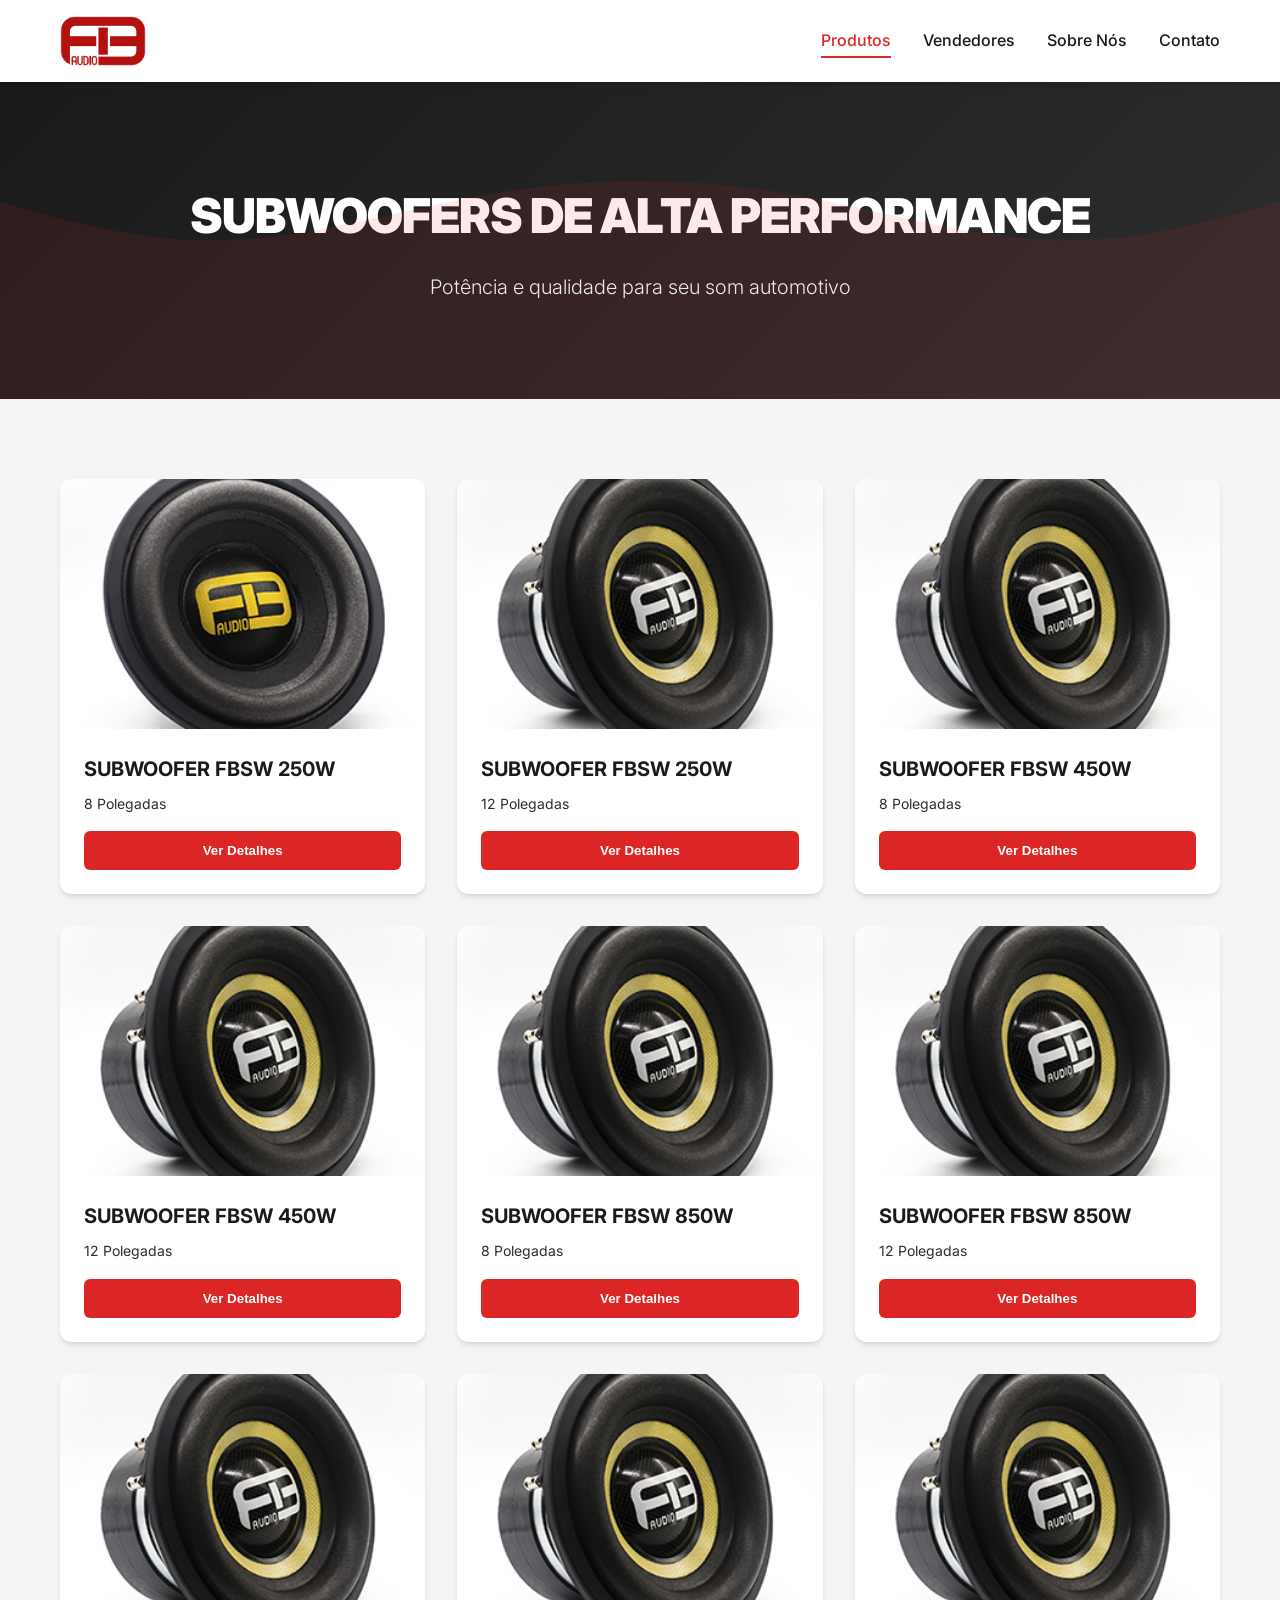
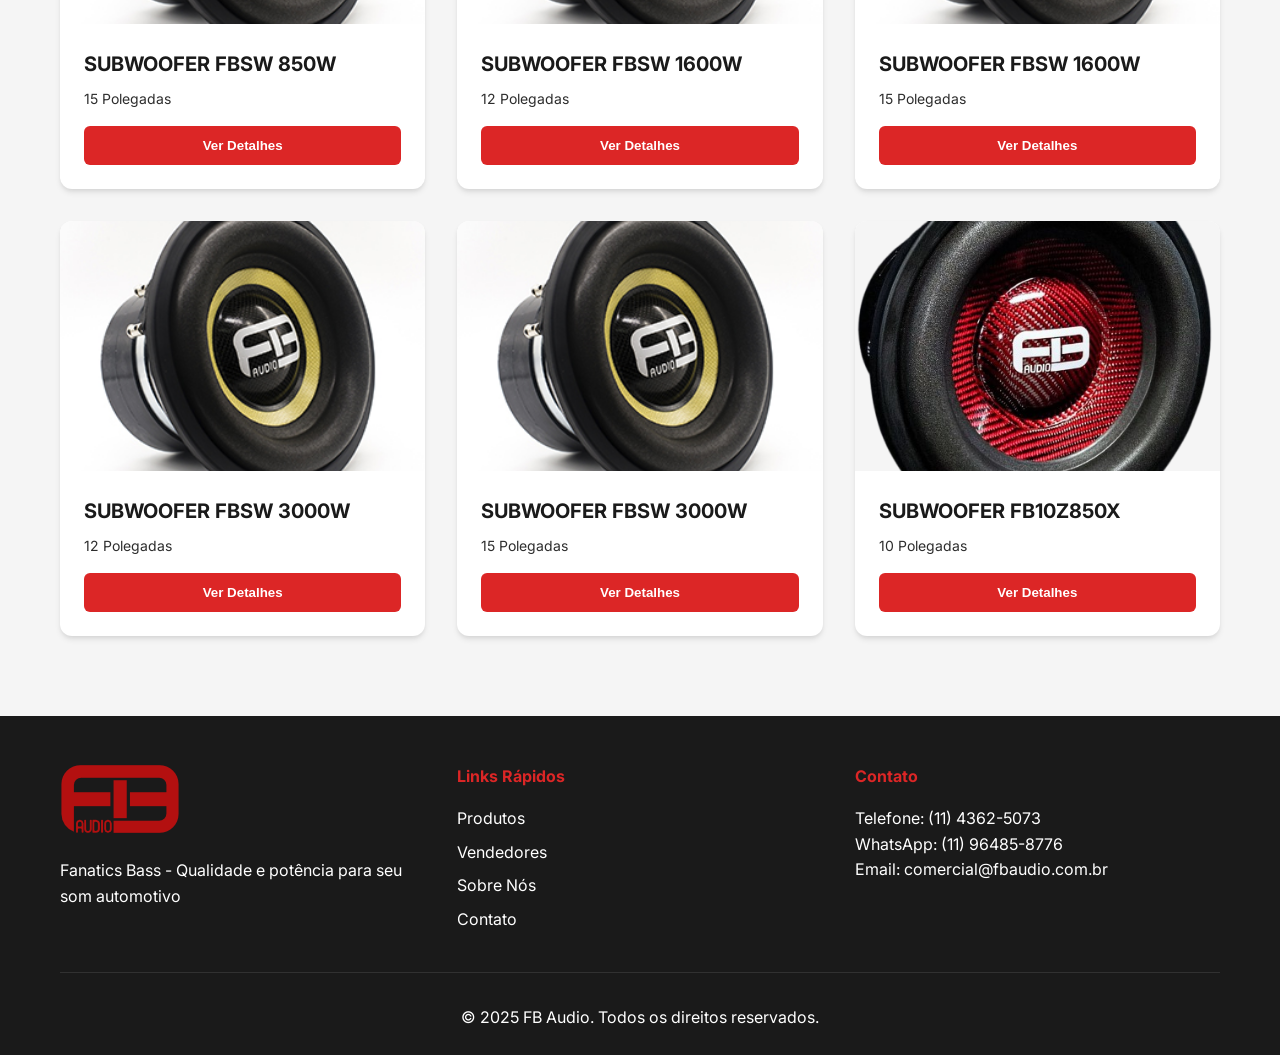
==== index.html @ ca0637d1 "Upload" ====
<!DOCTYPE html>
<html lang="pt-BR">
<head>
    <meta charset="UTF-8">
    <meta name="viewport" content="width=device-width, initial-scale=1.0">
    <meta name="description" content="FB Audio - Fanatics Bass. Subwoofers de alta qualidade e performance. Produtos de 250W a 5000W para som automotivo.">
    <meta name="keywords" content="FB Audio, subwoofer, som automotivo, grave, bass, alto-falante">
    <meta name="author" content="FB Audio">
    <meta property="og:title" content="FB Audio - Fanatics Bass | Subwoofers de Alta Performance">
    <meta property="og:description" content="Subwoofers profissionais de 250W a 5000W. Qualidade e potência para seu som automotivo.">
    <meta property="og:type" content="website">
    <meta property="og:url" content="https://fbaudio.com.br">
    <meta property="og:image" content="assets/logo-vermelho.png">
    <link rel="canonical" href="https://fbaudio.com.br">
    <title>FB Audio - Fanatics Bass | Subwoofers de Alta Performance</title>
    <link rel="icon" type="image/png" href="assets/logo-vermelho.png">
    <link rel="manifest" href="manifest.json">
    <link rel="stylesheet" href="styles.css">
    <link rel="preconnect" href="https://fonts.googleapis.com">
    <link rel="preconnect" href="https://fonts.gstatic.com" crossorigin>
    <link href="https://fonts.googleapis.com/css2?family=Inter:wght@300;400;600;700;900&display=swap" rel="stylesheet">
</head>
<body>
    <!-- Feito por https://www.linkedin.com/in/abel-chiquetti -->
    <header class="header">
        <nav class="navbar">
            <div class="container">
                <div class="nav-wrapper">
                    <a href="index.html" class="logo">
                        <img src="assets/logo-vermelho.png" alt="FB Audio Logo" width="150" height="50">
                    </a>
                    <button class="mobile-toggle" aria-label="Menu">
                        <span></span>
                        <span></span>
                        <span></span>
                    </button>
                    <ul class="nav-menu">
                        <li><a href="index.html" class="active">Produtos</a></li>
                        <li><a href="vendedores.html">Vendedores</a></li>
                        <li><a href="sobre.html">Sobre Nós</a></li>
                        <li><a href="contato.html">Contato</a></li>
                    </ul>
                </div>
            </div>
        </nav>
    </header>

    <!-- Hero Section -->
    <section class="hero">
        <div class="container">
            <h1 class="hero-title">Subwoofers de Alta Performance</h1>
            <p class="hero-subtitle">Potência e qualidade para seu som automotivo</p>
        </div>
    </section>

    <!-- Products Section -->
    <section class="products">
        <div class="container">
            <div class="products-grid">
                <!-- Product 1 -->
                <article class="product-card" data-product-id="1">
                    <div class="product-image">
                        <img src="assets/img/1-fb-sub-250-8-pol.jpg" alt="Subwoofer FBSW 250W 8 Polegadas" loading="lazy">
                    </div>
                    <div class="product-info">
                        <h3>SUBWOOFER FBSW 250W</h3>
                        <p class="product-size">8 Polegadas</p>
                        <button class="btn-details">Ver Detalhes</button>
                    </div>
                </article>

                <!-- Product 2 -->
                <article class="product-card" data-product-id="2">
                    <div class="product-image">
                        <img src="assets/img/exemplo.jpg" alt="Subwoofer FBSW 250W 12 Polegadas" loading="lazy">
                    </div>
                    <div class="product-info">
                        <h3>SUBWOOFER FBSW 250W</h3>
                        <p class="product-size">12 Polegadas</p>
                        <button class="btn-details">Ver Detalhes</button>
                    </div>
                </article>

                <!-- Product 3 -->
                <article class="product-card" data-product-id="3">
                    <div class="product-image">
                        <img src="assets/img/exemplo.jpg" alt="Subwoofer FBSW 450W 8 Polegadas" loading="lazy">
                    </div>
                    <div class="product-info">
                        <h3>SUBWOOFER FBSW 450W</h3>
                        <p class="product-size">8 Polegadas</p>
                        <button class="btn-details">Ver Detalhes</button>
                    </div>
                </article>

                <!-- Product 4 -->
                <article class="product-card" data-product-id="4">
                    <div class="product-image">
                        <img src="assets/img/exemplo.jpg" alt="Subwoofer FBSW 450W 12 Polegadas" loading="lazy">
                    </div>
                    <div class="product-info">
                        <h3>SUBWOOFER FBSW 450W</h3>
                        <p class="product-size">12 Polegadas</p>
                        <button class="btn-details">Ver Detalhes</button>
                    </div>
                </article>

                <!-- Product 5 -->
                <article class="product-card" data-product-id="5">
                    <div class="product-image">
                        <img src="assets/img/exemplo.jpg" alt="Subwoofer FBSW 850W 8 Polegadas" loading="lazy">
                    </div>
                    <div class="product-info">
                        <h3>SUBWOOFER FBSW 850W</h3>
                        <p class="product-size">8 Polegadas</p>
                        <button class="btn-details">Ver Detalhes</button>
                    </div>
                </article>

                <!-- Product 6 -->
                <article class="product-card" data-product-id="6">
                    <div class="product-image">
                        <img src="assets/img/exemplo.jpg" alt="Subwoofer FBSW 850W 12 Polegadas" loading="lazy">
                    </div>
                    <div class="product-info">
                        <h3>SUBWOOFER FBSW 850W</h3>
                        <p class="product-size">12 Polegadas</p>
                        <button class="btn-details">Ver Detalhes</button>
                    </div>
                </article>

                <!-- Product 7 -->
                <article class="product-card" data-product-id="7">
                    <div class="product-image">
                        <img src="assets/img/exemplo.jpg" alt="Subwoofer FBSW 850W 15 Polegadas" loading="lazy">
                    </div>
                    <div class="product-info">
                        <h3>SUBWOOFER FBSW 850W</h3>
                        <p class="product-size">15 Polegadas</p>
                        <button class="btn-details">Ver Detalhes</button>
                    </div>
                </article>

                <!-- Product 8 -->
                <article class="product-card" data-product-id="8">
                    <div class="product-image">
                        <img src="assets/img/exemplo.jpg" alt="Subwoofer FBSW 1600W 12 Polegadas" loading="lazy">
                    </div>
                    <div class="product-info">
                        <h3>SUBWOOFER FBSW 1600W</h3>
                        <p class="product-size">12 Polegadas</p>
                        <button class="btn-details">Ver Detalhes</button>
                    </div>
                </article>

                <!-- Product 9 -->
                <article class="product-card" data-product-id="9">
                    <div class="product-image">
                        <img src="assets/img/exemplo.jpg" alt="Subwoofer FBSW 1600W 15 Polegadas" loading="lazy">
                    </div>
                    <div class="product-info">
                        <h3>SUBWOOFER FBSW 1600W</h3>
                        <p class="product-size">15 Polegadas</p>
                        <button class="btn-details">Ver Detalhes</button>
                    </div>
                </article>

                <!-- Product 10 -->
                <article class="product-card" data-product-id="10">
                    <div class="product-image">
                        <img src="assets/img/exemplo.jpg" alt="Subwoofer FBSW 3000W 12 Polegadas" loading="lazy">
                    </div>
                    <div class="product-info">
                        <h3>SUBWOOFER FBSW 3000W</h3>
                        <p class="product-size">12 Polegadas</p>
                        <button class="btn-details">Ver Detalhes</button>
                    </div>
                </article>

                <!-- Product 11 -->
                <article class="product-card" data-product-id="11">
                    <div class="product-image">
                        <img src="assets/img/exemplo.jpg" alt="Subwoofer FBSW 3000W 15 Polegadas" loading="lazy">
                    </div>
                    <div class="product-info">
                        <h3>SUBWOOFER FBSW 3000W</h3>
                        <p class="product-size">15 Polegadas</p>
                        <button class="btn-details">Ver Detalhes</button>
                    </div>
                </article>

                <!-- Product 12 -->
                <article class="product-card" data-product-id="12">
                    <div class="product-image">
                        <img src="assets/img/FB10Z850X.png" alt="Subwoofer AAAAAAAAAAA" loading="lazy">
                    </div>
                    <div class="product-info">
                        <h3>SUBWOOFER FB10Z850X</h3>
                        <p class="product-size">10 Polegadas</p>
                        <button class="btn-details">Ver Detalhes</button>
                    </div>
                </article>
            </div>
        </div>
    </section>

    <!-- Product Modal -->
    <div class="modal" id="productModal">
        <div class="modal-content">
            <button class="modal-close">&times;</button>
            <div class="modal-body">
                <div class="modal-images">
                    <div class="main-image">
                        <img src="" alt="" id="modalMainImage">
                    </div>
                    <div class="thumbnail-images">
                        <img src="" alt="" class="thumbnail active">
                        <img src="" alt="" class="thumbnail">
                        <img src="" alt="" class="thumbnail">
                    </div>
                </div>
                <div class="modal-info">
                    <h2 id="modalProductName"></h2>
                    <p id="modalProductSize"></p>
                    <div class="product-description">
                        <h3>Descrição</h3>
                        <p id="modalProductDescription"></p>
                    </div>
                    <div class="product-manual">
                        <h3>Manual do Produto e Ficha Técnica</h3>
                        <a href="" id="modalManualLink" class="btn-manual" target="_blank">
                            <svg width="24" height="24" viewBox="0 0 24 24" fill="none" stroke="currentColor">
                                <path d="M14 2H6a2 2 0 0 0-2 2v16a2 2 0 0 0 2 2h12a2 2 0 0 0 2-2V8z"/>
                                <polyline points="14 2 14 8 20 8"/>
                                <line x1="16" y1="13" x2="8" y2="13"/>
                                <line x1="16" y1="17" x2="8" y2="17"/>
                                <polyline points="10 9 9 9 8 9"/>
                            </svg>
                            Visualizar PDF
                        </a>
                    </div>
                </div>
            </div>
        </div>
    </div>

    <!-- Footer -->
    <footer class="footer">
        <div class="container">
            <div class="footer-content">
                <div class="footer-section">
                    <img src="assets/logo-vermelho.png" alt="FB Audio" class="footer-logo" width="120">
                    <p>Fanatics Bass - Qualidade e potência para seu som automotivo</p>
                </div>
                <div class="footer-section">
                    <h4>Links Rápidos</h4>
                    <ul>
                        <li><a href="index.html">Produtos</a></li>
                        <li><a href="vendedores.html">Vendedores</a></li>
                        <li><a href="sobre.html">Sobre Nós</a></li>
                        <li><a href="contato.html">Contato</a></li>
                    </ul>
                </div>
                <div class="footer-section">
                    <h4>Contato</h4>
                    <p>Telefone: (11) 4362-5073</p>
                    <p>WhatsApp: (11) 96485-8776</p>
                    <p>Email: comercial@fbaudio.com.br</p>
                </div>
            </div>
            <div class="footer-bottom">
                <p>&copy; 2025 FB Audio. Todos os direitos reservados.</p>
            </div>
        </div>
    </footer>

    <script src="script.js"></script>
</body>
</html>
---- styles.css ----
/* Reset e Base */
* {
    margin: 0;
    padding: 0;
    box-sizing: border-box;
}

:root {
    --color-red: #DC2626;
    --color-dark: #1a1a1a;
    --color-gray: #2d2d2d;
    --color-light-gray: #f5f5f5;
    --color-white: #ffffff;
    --shadow: 0 4px 6px -1px rgba(0, 0, 0, 0.1), 0 2px 4px -1px rgba(0, 0, 0, 0.06);
    --shadow-lg: 0 10px 15px -3px rgba(0, 0, 0, 0.1), 0 4px 6px -2px rgba(0, 0, 0, 0.05);
    --transition: all 0.3s cubic-bezier(0.4, 0, 0.2, 1);
}

html {
    scroll-behavior: smooth;
}

body {
    font-family: 'Inter', -apple-system, BlinkMacSystemFont, 'Segoe UI', sans-serif;
    line-height: 1.6;
    color: var(--color-dark);
    background-color: var(--color-white);
    overflow-x: hidden;
}

.container {
    max-width: 1200px;
    margin: 0 auto;
    padding: 0 20px;
}

/* Header e Navegação */
.header {
    background-color: var(--color-white);
    box-shadow: var(--shadow);
    position: sticky;
    top: 0;
    z-index: 1000;
}

.navbar {
    padding: 1rem 0;
}

.nav-wrapper {
    display: flex;
    justify-content: space-between;
    align-items: center;
}

.logo img {
    height: 50px;
    width: auto;
    display: block;
}

.nav-menu {
    display: flex;
    list-style: none;
    gap: 2rem;
    align-items: center;
}

.nav-menu a {
    text-decoration: none;
    color: var(--color-dark);
    font-weight: 500;
    position: relative;
    transition: var(--transition);
    padding: 0.5rem 0;
}

.nav-menu a::after {
    content: '';
    position: absolute;
    bottom: 0;
    left: 0;
    width: 0;
    height: 2px;
    background-color: var(--color-red);
    transition: width 0.3s ease;
}

.nav-menu a:hover::after,
.nav-menu a.active::after {
    width: 100%;
}

.nav-menu a:hover,
.nav-menu a.active {
    color: var(--color-red);
}

.mobile-toggle {
    display: none;
    background: none;
    border: none;
    cursor: pointer;
    flex-direction: column;
    gap: 4px;
    padding: 0.5rem;
}

.mobile-toggle span {
    display: block;
    width: 25px;
    height: 3px;
    background-color: var(--color-dark);
    transition: var(--transition);
}

/* Hero Section */
.hero {
    background: linear-gradient(135deg, var(--color-dark) 0%, var(--color-gray) 100%);
    color: var(--color-white);
    padding: 6rem 0;
    text-align: center;
    position: relative;
    overflow: hidden;
}

.hero::before {
    content: '';
    position: absolute;
    top: 0;
    left: 0;
    right: 0;
    bottom: 0;
    background: url('data:image/svg+xml,<svg xmlns="http://www.w3.org/2000/svg" viewBox="0 0 1440 320"><path fill="%23DC2626" fill-opacity="0.1" d="M0,96L48,112C96,128,192,160,288,160C384,160,480,128,576,112C672,96,768,96,864,112C960,128,1056,160,1152,160C1248,160,1344,128,1392,112L1440,96L1440,320L1392,320C1344,320,1248,320,1152,320C1056,320,960,320,864,320C768,320,672,320,576,320C480,320,384,320,288,320C192,320,96,320,48,320L0,320Z"></path></svg>') no-repeat bottom;
    background-size: cover;
}

.hero-title {
    font-size: 3rem;
    font-weight: 900;
    margin-bottom: 1rem;
    text-transform: uppercase;
    letter-spacing: -0.02em;
}

.hero-subtitle {
    font-size: 1.25rem;
    font-weight: 300;
    opacity: 0.9;
}

/* Products Section */
.products {
    padding: 5rem 0;
    background-color: var(--color-light-gray);
}

.section-title {
    text-align: center;
    font-size: 2.5rem;
    font-weight: 800;
    margin-bottom: 3rem;
    color: var(--color-dark);
    position: relative;
    display: inline-block;
    width: 100%;
}

.section-title::after {
    content: '';
    position: absolute;
    bottom: -10px;
    left: 50%;
    transform: translateX(-50%);
    width: 60px;
    height: 4px;
    background-color: var(--color-red);
}

.products-grid {
    display: grid;
    grid-template-columns: repeat(auto-fit, minmax(300px, 1fr));
    gap: 2rem;
}

.product-card {
    background-color: var(--color-white);
    border-radius: 12px;
    overflow: hidden;
    box-shadow: var(--shadow);
    transition: var(--transition);
    cursor: pointer;
}

.product-card:hover {
    transform: translateY(-5px);
    box-shadow: var(--shadow-lg);
}

.product-image {
    position: relative;
    overflow: hidden;
    height: 250px;
    background-color: var(--color-light-gray);
}

.product-image img {
    width: 100%;
    height: 100%;
    object-fit: cover;
    transition: transform 0.5s ease;
}

.product-card:hover .product-image img {
    transform: scale(1.1);
}

.product-info {
    padding: 1.5rem;
}

.product-info h3 {
    font-size: 1.25rem;
    font-weight: 700;
    color: var(--color-dark);
    margin-bottom: 0.5rem;
}

.product-size {
    color: var(--color-gray);
    font-size: 0.875rem;
    margin-bottom: 1rem;
}

.btn-details {
    background-color: var(--color-red);
    color: var(--color-white);
    border: none;
    padding: 0.75rem 1.5rem;
    border-radius: 6px;
    font-weight: 600;
    cursor: pointer;
    transition: var(--transition);
    width: 100%;
}

.btn-details:hover {
    background-color: #b91c1c;
    transform: translateY(-2px);
}

/* Modal */
.modal {
    display: none;
    position: fixed;
    top: 0;
    left: 0;
    width: 100%;
    height: 100%;
    background-color: rgba(0, 0, 0, 0.8);
    z-index: 2000;
    overflow-y: auto;
}

.modal-content {
    background-color: var(--color-white);
    margin: 2rem auto;
    max-width: 1000px;
    border-radius: 12px;
    position: relative;
    animation: modalSlideIn 0.3s ease;
}

@keyframes modalSlideIn {
    from {
        transform: translateY(-50px);
        opacity: 0;
    }
    to {
        transform: translateY(0);
        opacity: 1;
    }
}

.modal-close {
    position: absolute;
    top: 1rem;
    right: 1rem;
    background: none;
    border: none;
    font-size: 2rem;
    cursor: pointer;
    color: var(--color-gray);
    width: 40px;
    height: 40px;
    display: flex;
    align-items: center;
    justify-content: center;
    border-radius: 50%;
    transition: var(--transition);
    z-index: 10;
}

.modal-close:hover {
    background-color: var(--color-light-gray);
    color: var(--color-dark);
}

.modal-body {
    display: grid;
    grid-template-columns: 1fr 1fr;
    gap: 2rem;
    padding: 2rem;
}

.modal-images {
    display: flex;
    flex-direction: column;
    gap: 1rem;
}

.main-image {
    background-color: var(--color-light-gray);
    border-radius: 8px;
    overflow: hidden;
    height: 400px;
}

.main-image img {
    width: 100%;
    height: 100%;
    object-fit: contain;
}

.thumbnail-images {
    display: grid;
    grid-template-columns: repeat(3, 1fr);
    gap: 0.5rem;
}

.thumbnail {
    height: 100px;
    border-radius: 4px;
    overflow: hidden;
    cursor: pointer;
    border: 2px solid transparent;
    transition: var(--transition);
}

.thumbnail img {
    width: 100%;
    height: 100%;
    object-fit: cover;
}

.thumbnail.active,
.thumbnail:hover {
    border-color: var(--color-red);
}

.modal-info h2 {
    font-size: 2rem;
    color: var(--color-dark);
    margin-bottom: 0.5rem;
}

.modal-info > p {
    color: var(--color-gray);
    font-size: 1.125rem;
    margin-bottom: 2rem;
}

.product-description,
.product-manual {
    margin-bottom: 2rem;
}

.product-description h3,
.product-manual h3 {
    font-size: 1.25rem;
    color: var(--color-dark);
    margin-bottom: 1rem;
}

.btn-manual {
    display: inline-flex;
    align-items: center;
    gap: 0.5rem;
    background-color: var(--color-red);
    color: var(--color-white);
    text-decoration: none;
    padding: 0.875rem 1.5rem;
    border-radius: 6px;
    font-weight: 600;
    transition: var(--transition);
}

.btn-manual:hover {
    background-color: #b91c1c;
    transform: translateY(-2px);
}

/* Footer */
.footer {
    background-color: var(--color-dark);
    color: var(--color-white);
    padding: 3rem 0 1.5rem;
}

.footer-content {
    display: grid;
    grid-template-columns: repeat(auto-fit, minmax(250px, 1fr));
    gap: 2rem;
    margin-bottom: 2rem;
}

.footer-logo {
    margin-bottom: 1rem;
}

.footer-section h4 {
    margin-bottom: 1rem;
    color: var(--color-red);
}

.footer-section ul {
    list-style: none;
}

.footer-section ul li {
    margin-bottom: 0.5rem;
}

.footer-section a {
    color: var(--color-white);
    text-decoration: none;
    transition: var(--transition);
}

.footer-section a:hover {
    color: var(--color-red);
}

.footer-bottom {
    text-align: center;
    padding-top: 2rem;
    border-top: 1px solid rgba(255, 255, 255, 0.1);
}

/* Páginas Internas */
.page-header {
    background: linear-gradient(135deg, var(--color-dark) 0%, var(--color-gray) 100%);
    color: var(--color-white);
    padding: 4rem 0;
    text-align: center;
}

.page-title {
    font-size: 2.5rem;
    font-weight: 800;
    text-transform: uppercase;
}

.page-content {
    padding: 4rem 0;
}

.content-section {
    max-width: 800px;
    margin: 0 auto;
    padding: 0 20px;
}

.content-section h2 {
    font-size: 2rem;
    color: var(--color-dark);
    margin-bottom: 1.5rem;
}

.content-section p {
    margin-bottom: 1rem;
    line-height: 1.8;
    color: var(--color-gray);
}

/* Contato */
.contact-info {
    background-color: var(--color-light-gray);
    padding: 2rem;
    border-radius: 12px;
    margin-bottom: 2rem;
}

.contact-info h3 {
    color: var(--color-red);
    margin-bottom: 1rem;
}

.contact-item {
    margin-bottom: 1rem;
}

.contact-item strong {
    color: var(--color-dark);
}

.whatsapp-link {
    display: inline-flex;
    align-items: center;
    gap: 0.5rem;
    color: var(--color-red);
    text-decoration: none;
    font-weight: 600;
    transition: var(--transition);
}

.whatsapp-link:hover {
    transform: translateX(5px);
}

/* Responsividade */
@media (max-width: 768px) {
    .nav-menu {
        position: fixed;
        top: 0;
        right: -100%;
        width: 80%;
        height: 100vh;
        background-color: var(--color-white);
        flex-direction: column;
        justify-content: center;
        box-shadow: -5px 0 10px rgba(0, 0, 0, 0.1);
        transition: right 0.3s ease;
    }

    .nav-menu.active {
        right: 0;
    }

    .mobile-toggle {
        display: flex;
        z-index: 1001;
    }

    .mobile-toggle.active span:nth-child(1) {
        transform: rotate(45deg) translate(5px, 5px);
    }

    .mobile-toggle.active span:nth-child(2) {
        opacity: 0;
    }

    .mobile-toggle.active span:nth-child(3) {
        transform: rotate(-45deg) translate(7px, -6px);
    }

    .hero-title {
        font-size: 2rem;
    }

    .hero-subtitle {
        font-size: 1rem;
    }

    .section-title {
        font-size: 2rem;
    }

    .products-grid {
        grid-template-columns: repeat(auto-fit, minmax(250px, 1fr));
        gap: 1.5rem;
    }

    .modal-body {
        grid-template-columns: 1fr;
    }

    .main-image {
        height: 300px;
    }

    .footer-content {
        grid-template-columns: 1fr;
        text-align: center;
    }
}

@media (max-width: 480px) {
    .container {
        padding: 0 15px;
    }

    .hero {
        padding: 4rem 0;
    }

    .hero-title {
        font-size: 1.75rem;
    }

    .products-grid {
        grid-template-columns: 1fr;
    }

    .modal-content {
        margin: 1rem;
    }

    .modal-body {
        padding: 1.5rem;
    }
}

/* Animações de Scroll */
.fade-in {
    opacity: 0;
    transform: translateY(20px);
    transition: opacity 0.6s ease, transform 0.6s ease;
}

.fade-in.visible {
    opacity: 1;
    transform: translateY(0);
}

/* Loading */
.loading {
    display: inline-block;
    width: 20px;
    height: 20px;
    border: 3px solid rgba(255, 255, 255, 0.3);
    border-radius: 50%;
    border-top-color: var(--color-white);
    animation: spin 1s ease-in-out infinite;
}

@keyframes spin {
    to { transform: rotate(360deg); }
}

/* Vendedores Page Specific */
.dealers-grid {
    display: grid;
    grid-template-columns: repeat(auto-fit, minmax(300px, 1fr));
    gap: 2rem;
    margin-top: 3rem;
}

.dealer-card {
    background-color: var(--color-white);
    padding: 2rem;
    border-radius: 12px;
    box-shadow: var(--shadow);
    transition: var(--transition);
}

.dealer-card:hover {
    transform: translateY(-5px);
    box-shadow: var(--shadow-lg);
}

.dealer-card h3 {
    color: var(--color-red);
    margin-bottom: 1rem;
}

.dealer-card p {
    color: var(--color-gray);
    margin-bottom: 0.5rem;
}

/* YouTube Embed */
.video-container {
    position: relative;
    padding-bottom: 56.25%;
    height: 0;
    overflow: hidden;
    max-width: 100%;
    margin: 2rem 0;
    border-radius: 12px;
    box-shadow: var(--shadow-lg);
}

.video-container iframe {
    position: absolute;
    top: 0;
    left: 0;
    width: 100%;
    height: 100%;
    border: none;
}

/* Acessibilidade */
.sr-only {
    position: absolute;
    width: 1px;
    height: 1px;
    padding: 0;
    margin: -1px;
    overflow: hidden;
    clip: rect(0, 0, 0, 0);
    white-space: nowrap;
    border-width: 0;
}

/* Print Styles */
@media print {
    .header,
    .footer,
    .btn-details,
    .modal {
        display: none;
    }

    .products-grid {
        grid-template-columns: repeat(2, 1fr);
    }
}
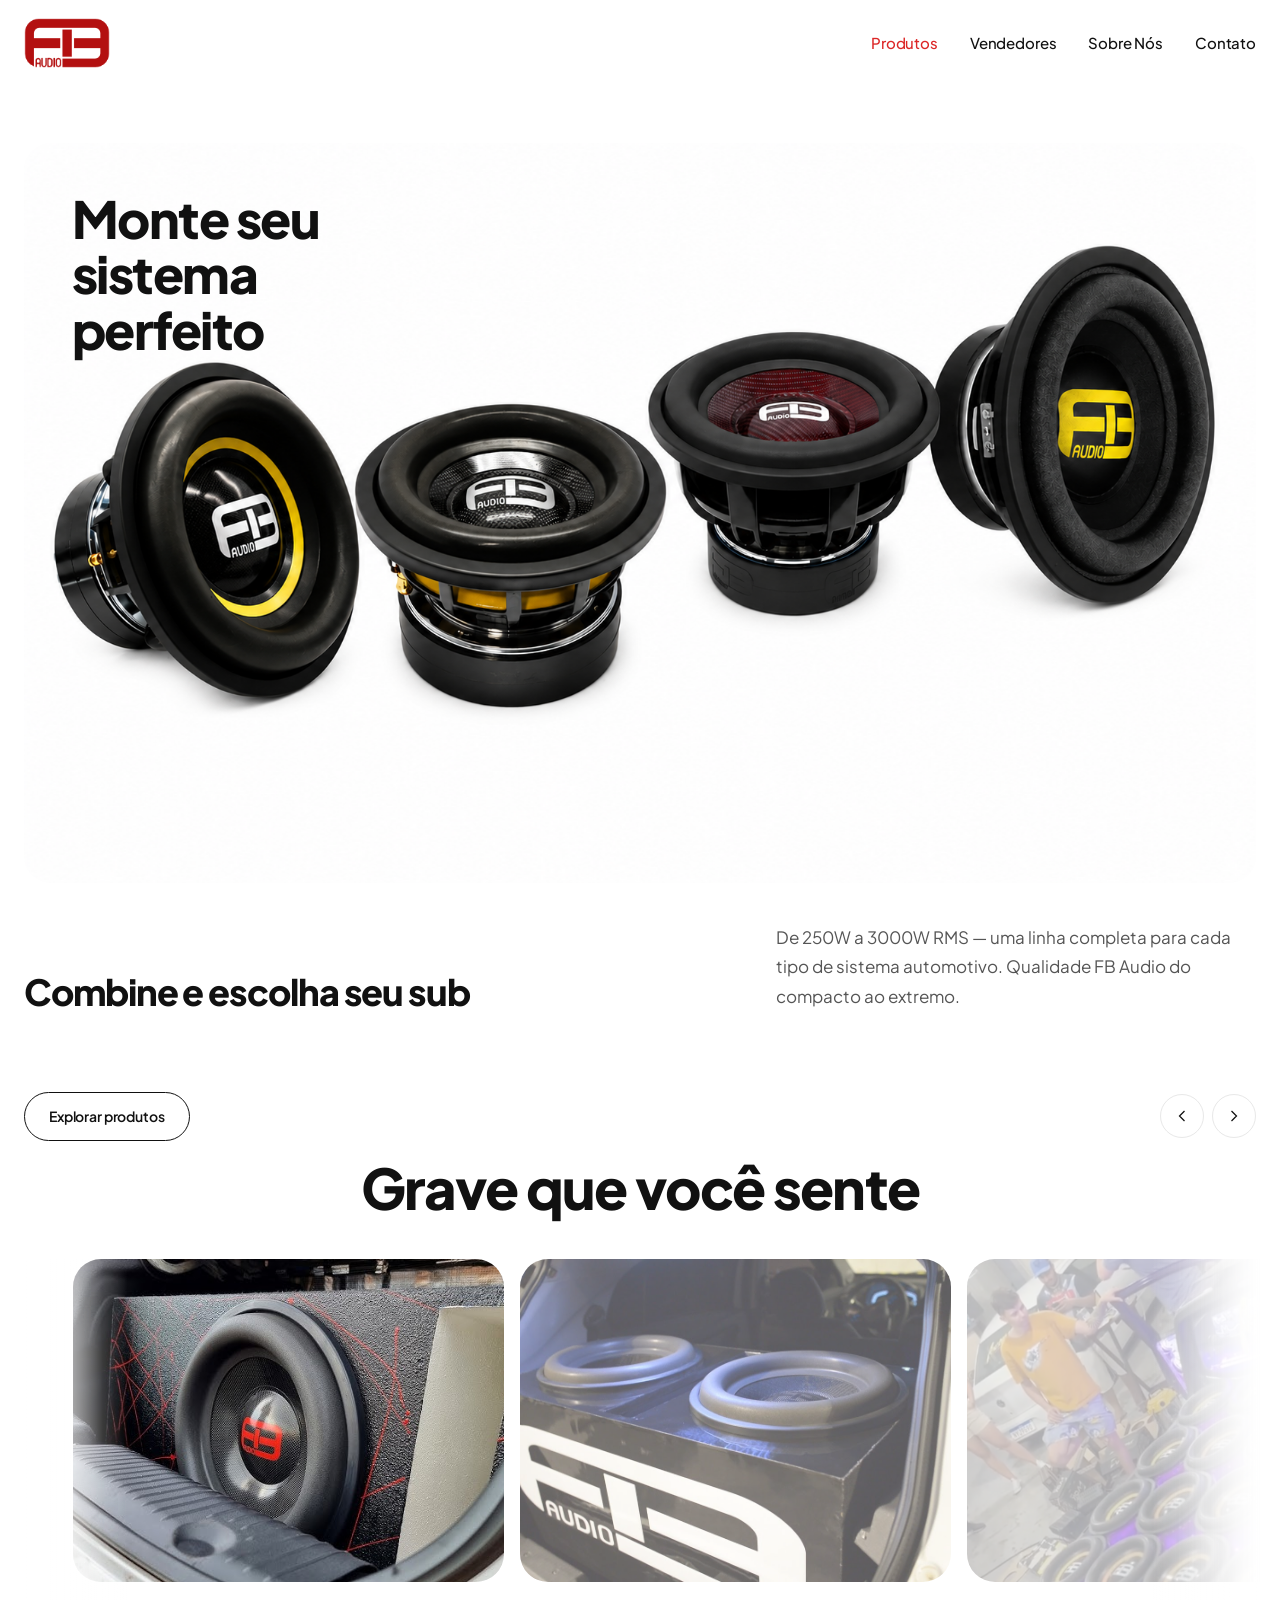
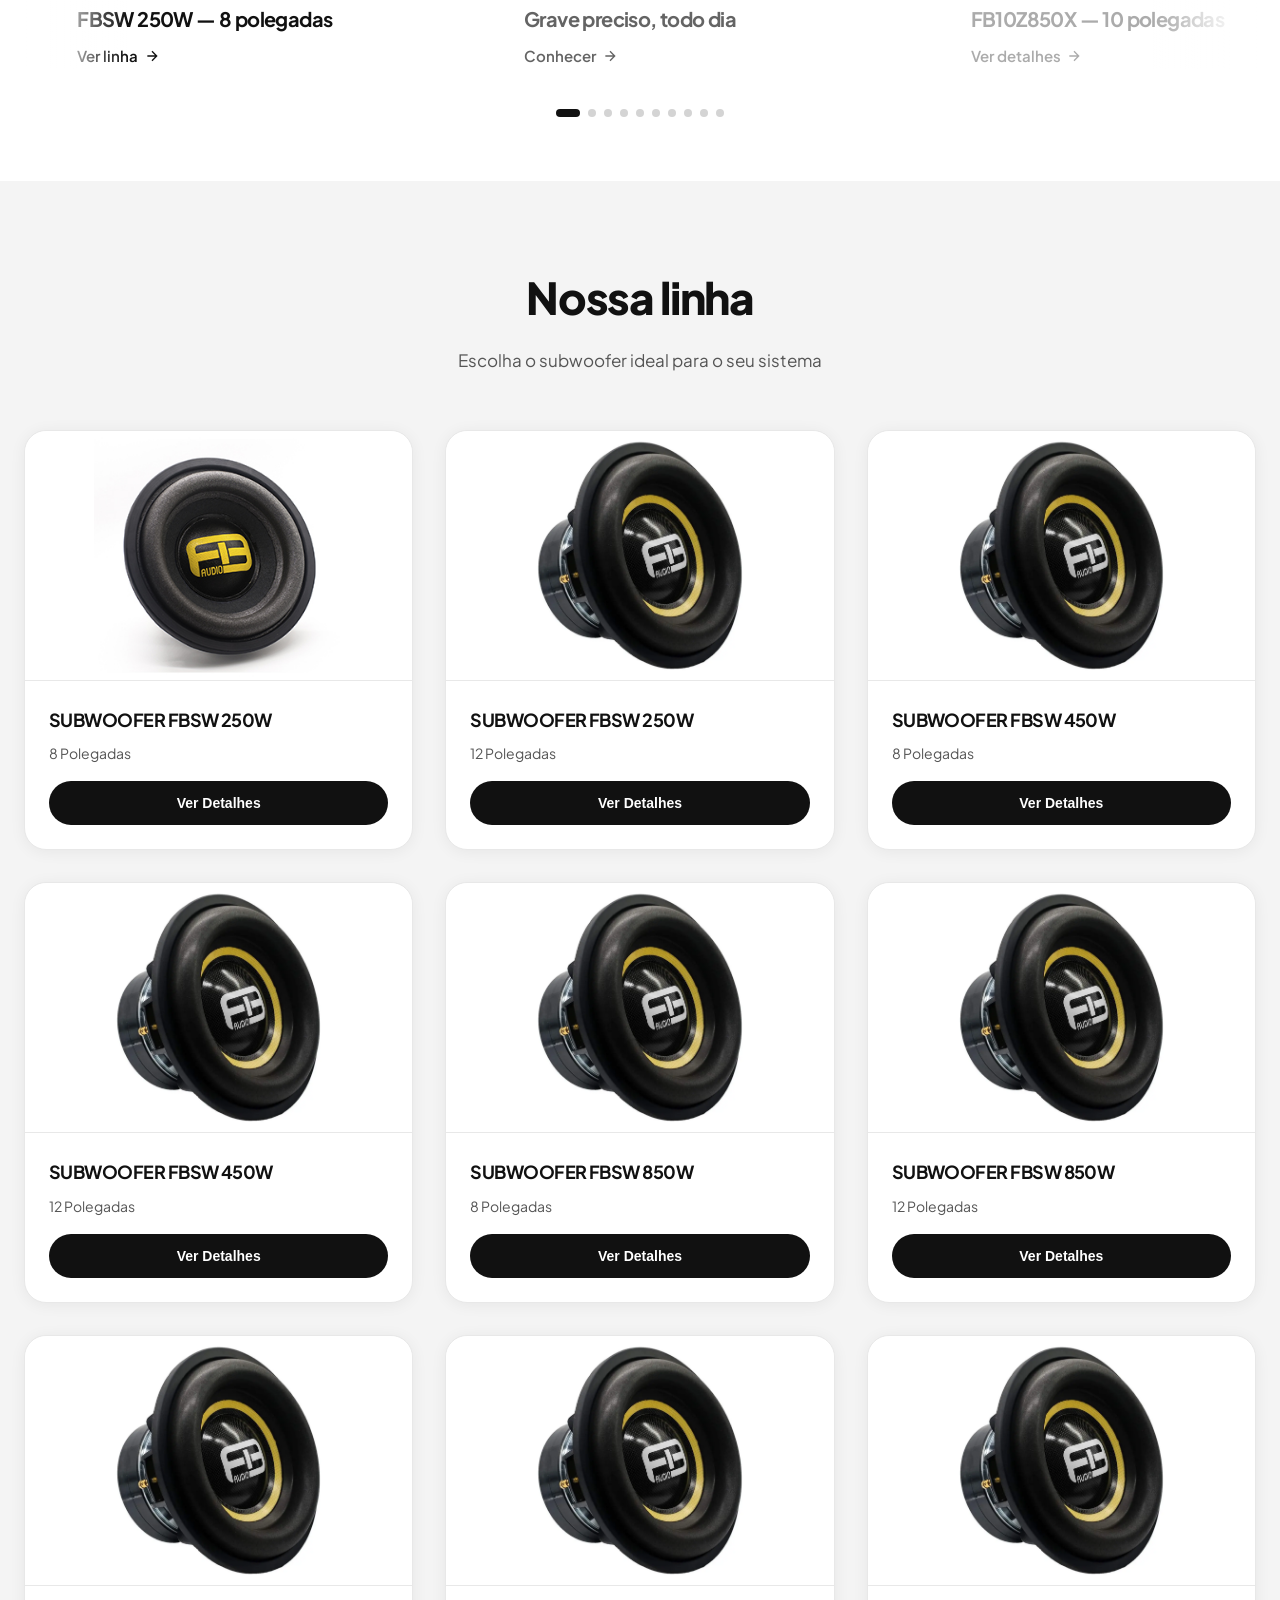
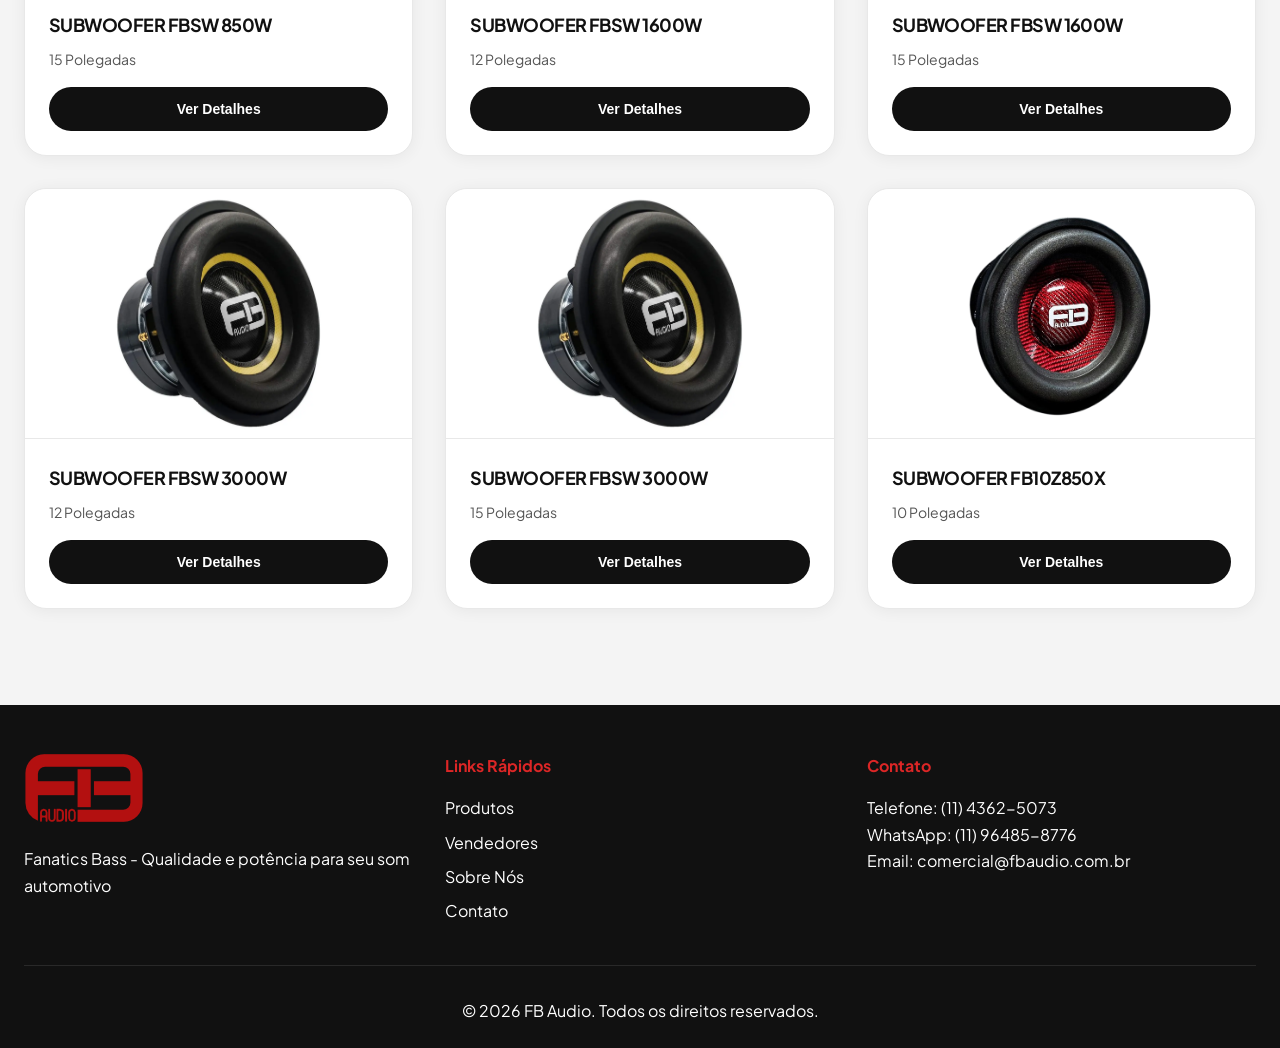
==== commit cc36c0a0: "New version" ====
--- a/index.html
+++ b/index.html
@@ -18,7 +18,7 @@
     <link rel="stylesheet" href="styles.css">
     <link rel="preconnect" href="https://fonts.googleapis.com">
     <link rel="preconnect" href="https://fonts.gstatic.com" crossorigin>
-    <link href="https://fonts.googleapis.com/css2?family=Inter:wght@300;400;600;700;900&display=swap" rel="stylesheet">
+    <link href="https://fonts.googleapis.com/css2?family=Plus+Jakarta+Sans:ital,wght@0,300;0,400;0,500;0,600;0,700;0,800;1,400&display=swap" rel="stylesheet">
 </head>
 <body>
     <!-- Feito por https://www.linkedin.com/in/abel-chiquetti -->
@@ -45,20 +45,57 @@
         </nav>
     </header>
 
-    <!-- Hero Section -->
-    <section class="hero">
+    <!-- Lineup Hero -->
+    <section class="lineup-hero fade-in">
+        <div class="container lineup-hero-inner">
+            <div class="lineup-hero-media">
+                <picture>
+                    <source srcset="assets/img/linha.png" type="image/webp">
+                    <img src="assets/img/linha.png" alt="Linha completa de subwoofers FB Audio alinhados" width="645" height="387" loading="eager" fetchpriority="high">
+                </picture>
+                <div class="lineup-hero-overlay">
+                    <h1 class="lineup-hero-title">Monte seu sistema perfeito</h1>
+                </div>
+            </div>
+            <div class="lineup-hero-bottom">
+                <h2 class="lineup-hero-subtitle">Combine e escolha seu sub</h2>
+                <p class="lineup-hero-text">De 250W a 3000W RMS — uma linha completa para cada tipo de sistema automotivo. Qualidade FB Audio do compacto ao extremo.</p>
+            </div>
+        </div>
+    </section>
+
+    <!-- Hero Carousel -->
+    <section class="showcase" aria-roledescription="carousel" aria-label="Destaques FB Audio">
+        <div class="container showcase-inner">
+            <div class="showcase-header fade-in">
+                <a href="#products" class="btn-pill btn-pill-outline">Explorar produtos</a>
+                <h1 class="showcase-title">Grave que você sente</h1>
+                <div class="carousel-controls">
+                    <button class="carousel-btn carousel-prev" type="button" aria-label="Slide anterior">
+                        <svg width="20" height="20" viewBox="0 0 24 24" fill="none" stroke="currentColor" stroke-width="1.5"><path d="M15 18l-6-6 6-6"/></svg>
+                    </button>
+                    <button class="carousel-btn carousel-next" type="button" aria-label="Próximo slide">
+                        <svg width="20" height="20" viewBox="0 0 24 24" fill="none" stroke="currentColor" stroke-width="1.5"><path d="M9 18l6-6-6-6"/></svg>
+                    </button>
+                </div>
+            </div>
+            <div class="carousel-viewport">
+                <div class="carousel-track" id="heroCarouselTrack" aria-live="polite"></div>
+            </div>
+            <div class="carousel-dots" id="heroCarouselDots" role="tablist" aria-label="Navegação do carrossel"></div>
+        </div>
+    </section>
+
+    <!-- Products Section -->
+    <section class="products" id="products">
         <div class="container">
-            <h1 class="hero-title">Subwoofers de Alta Performance</h1>
-            <p class="hero-subtitle">Potência e qualidade para seu som automotivo</p>
-        </div>
-    </section>
-
-    <!-- Products Section -->
-    <section class="products">
-        <div class="container">
+            <div class="products-header fade-in">
+                <h2 class="section-title">Nossa linha</h2>
+                <p class="section-subtitle">Escolha o subwoofer ideal para o seu sistema</p>
+            </div>
             <div class="products-grid">
                 <!-- Product 1 -->
-                <article class="product-card" data-product-id="1">
+                <article class="product-card fade-in" data-product-id="1">
                     <div class="product-image">
                         <img src="assets/img/1-fb-sub-250-8-pol.jpg" alt="Subwoofer FBSW 250W 8 Polegadas" loading="lazy">
                     </div>
@@ -70,9 +107,9 @@
                 </article>
 
                 <!-- Product 2 -->
-                <article class="product-card" data-product-id="2">
-                    <div class="product-image">
-                        <img src="assets/img/exemplo.jpg" alt="Subwoofer FBSW 250W 12 Polegadas" loading="lazy">
+                <article class="product-card fade-in" data-product-id="2">
+                    <div class="product-image">
+                        <img src="assets/img/1600-12.webp" alt="Subwoofer FBSW 250W 12 Polegadas" loading="lazy">
                     </div>
                     <div class="product-info">
                         <h3>SUBWOOFER FBSW 250W</h3>
@@ -82,9 +119,9 @@
                 </article>
 
                 <!-- Product 3 -->
-                <article class="product-card" data-product-id="3">
-                    <div class="product-image">
-                        <img src="assets/img/exemplo.jpg" alt="Subwoofer FBSW 450W 8 Polegadas" loading="lazy">
+                <article class="product-card fade-in" data-product-id="3">
+                    <div class="product-image">
+                        <img src="assets/img/1600-12.webp" alt="Subwoofer FBSW 450W 8 Polegadas" loading="lazy">
                     </div>
                     <div class="product-info">
                         <h3>SUBWOOFER FBSW 450W</h3>
@@ -94,9 +131,9 @@
                 </article>
 
                 <!-- Product 4 -->
-                <article class="product-card" data-product-id="4">
-                    <div class="product-image">
-                        <img src="assets/img/exemplo.jpg" alt="Subwoofer FBSW 450W 12 Polegadas" loading="lazy">
+                <article class="product-card fade-in" data-product-id="4">
+                    <div class="product-image">
+                        <img src="assets/img/1600-12.webp" alt="Subwoofer FBSW 450W 12 Polegadas" loading="lazy">
                     </div>
                     <div class="product-info">
                         <h3>SUBWOOFER FBSW 450W</h3>
@@ -106,9 +143,9 @@
                 </article>
 
                 <!-- Product 5 -->
-                <article class="product-card" data-product-id="5">
-                    <div class="product-image">
-                        <img src="assets/img/exemplo.jpg" alt="Subwoofer FBSW 850W 8 Polegadas" loading="lazy">
+                <article class="product-card fade-in" data-product-id="5">
+                    <div class="product-image">
+                        <img src="assets/img/1600-12.webp" alt="Subwoofer FBSW 850W 8 Polegadas" loading="lazy">
                     </div>
                     <div class="product-info">
                         <h3>SUBWOOFER FBSW 850W</h3>
@@ -118,9 +155,9 @@
                 </article>
 
                 <!-- Product 6 -->
-                <article class="product-card" data-product-id="6">
-                    <div class="product-image">
-                        <img src="assets/img/exemplo.jpg" alt="Subwoofer FBSW 850W 12 Polegadas" loading="lazy">
+                <article class="product-card fade-in" data-product-id="6">
+                    <div class="product-image">
+                        <img src="assets/img/1600-12.webp" alt="Subwoofer FBSW 850W 12 Polegadas" loading="lazy">
                     </div>
                     <div class="product-info">
                         <h3>SUBWOOFER FBSW 850W</h3>
@@ -130,9 +167,9 @@
                 </article>
 
                 <!-- Product 7 -->
-                <article class="product-card" data-product-id="7">
-                    <div class="product-image">
-                        <img src="assets/img/exemplo.jpg" alt="Subwoofer FBSW 850W 15 Polegadas" loading="lazy">
+                <article class="product-card fade-in" data-product-id="7">
+                    <div class="product-image">
+                        <img src="assets/img/1600-12.webp" alt="Subwoofer FBSW 850W 15 Polegadas" loading="lazy">
                     </div>
                     <div class="product-info">
                         <h3>SUBWOOFER FBSW 850W</h3>
@@ -142,9 +179,9 @@
                 </article>
 
                 <!-- Product 8 -->
-                <article class="product-card" data-product-id="8">
-                    <div class="product-image">
-                        <img src="assets/img/exemplo.jpg" alt="Subwoofer FBSW 1600W 12 Polegadas" loading="lazy">
+                <article class="product-card fade-in" data-product-id="8">
+                    <div class="product-image">
+                        <img src="assets/img/1600-12.webp" alt="Subwoofer FBSW 1600W 12 Polegadas" loading="lazy">
                     </div>
                     <div class="product-info">
                         <h3>SUBWOOFER FBSW 1600W</h3>
@@ -154,9 +191,9 @@
                 </article>
 
                 <!-- Product 9 -->
-                <article class="product-card" data-product-id="9">
-                    <div class="product-image">
-                        <img src="assets/img/exemplo.jpg" alt="Subwoofer FBSW 1600W 15 Polegadas" loading="lazy">
+                <article class="product-card fade-in" data-product-id="9">
+                    <div class="product-image">
+                        <img src="assets/img/1600-12.webp" alt="Subwoofer FBSW 1600W 15 Polegadas" loading="lazy">
                     </div>
                     <div class="product-info">
                         <h3>SUBWOOFER FBSW 1600W</h3>
@@ -166,9 +203,9 @@
                 </article>
 
                 <!-- Product 10 -->
-                <article class="product-card" data-product-id="10">
-                    <div class="product-image">
-                        <img src="assets/img/exemplo.jpg" alt="Subwoofer FBSW 3000W 12 Polegadas" loading="lazy">
+                <article class="product-card fade-in" data-product-id="10">
+                    <div class="product-image">
+                        <img src="assets/img/1600-12.webp" alt="Subwoofer FBSW 3000W 12 Polegadas" loading="lazy">
                     </div>
                     <div class="product-info">
                         <h3>SUBWOOFER FBSW 3000W</h3>
@@ -178,9 +215,9 @@
                 </article>
 
                 <!-- Product 11 -->
-                <article class="product-card" data-product-id="11">
-                    <div class="product-image">
-                        <img src="assets/img/exemplo.jpg" alt="Subwoofer FBSW 3000W 15 Polegadas" loading="lazy">
+                <article class="product-card fade-in" data-product-id="11">
+                    <div class="product-image">
+                        <img src="assets/img/1600-12.webp" alt="Subwoofer FBSW 3000W 15 Polegadas" loading="lazy">
                     </div>
                     <div class="product-info">
                         <h3>SUBWOOFER FBSW 3000W</h3>
@@ -190,7 +227,7 @@
                 </article>
 
                 <!-- Product 12 -->
-                <article class="product-card" data-product-id="12">
+                <article class="product-card fade-in" data-product-id="12">
                     <div class="product-image">
                         <img src="assets/img/FB10Z850X.png" alt="Subwoofer AAAAAAAAAAA" loading="lazy">
                     </div>
@@ -269,7 +306,7 @@
                 </div>
             </div>
             <div class="footer-bottom">
-                <p>&copy; 2025 FB Audio. Todos os direitos reservados.</p>
+                <p>&copy; 2026 FB Audio. Todos os direitos reservados.</p>
             </div>
         </div>
     </footer>
--- a/styles.css
+++ b/styles.css
@@ -1,718 +1,1054 @@
-/* Reset e Base */
-* {
-    margin: 0;
-    padding: 0;
-    box-sizing: border-box;
-}
-
-:root {
-    --color-red: #DC2626;
-    --color-dark: #1a1a1a;
-    --color-gray: #2d2d2d;
-    --color-light-gray: #f5f5f5;
-    --color-white: #ffffff;
-    --shadow: 0 4px 6px -1px rgba(0, 0, 0, 0.1), 0 2px 4px -1px rgba(0, 0, 0, 0.06);
-    --shadow-lg: 0 10px 15px -3px rgba(0, 0, 0, 0.1), 0 4px 6px -2px rgba(0, 0, 0, 0.05);
-    --transition: all 0.3s cubic-bezier(0.4, 0, 0.2, 1);
-}
-
-html {
-    scroll-behavior: smooth;
-}
-
-body {
-    font-family: 'Inter', -apple-system, BlinkMacSystemFont, 'Segoe UI', sans-serif;
-    line-height: 1.6;
-    color: var(--color-dark);
-    background-color: var(--color-white);
-    overflow-x: hidden;
-}
-
-.container {
-    max-width: 1200px;
-    margin: 0 auto;
-    padding: 0 20px;
-}
-
-/* Header e Navegação */
-.header {
-    background-color: var(--color-white);
-    box-shadow: var(--shadow);
-    position: sticky;
-    top: 0;
-    z-index: 1000;
-}
-
-.navbar {
-    padding: 1rem 0;
-}
-
-.nav-wrapper {
-    display: flex;
-    justify-content: space-between;
-    align-items: center;
-}
-
-.logo img {
-    height: 50px;
-    width: auto;
-    display: block;
-}
-
-.nav-menu {
-    display: flex;
-    list-style: none;
-    gap: 2rem;
-    align-items: center;
-}
-
-.nav-menu a {
-    text-decoration: none;
-    color: var(--color-dark);
-    font-weight: 500;
-    position: relative;
-    transition: var(--transition);
-    padding: 0.5rem 0;
-}
-
-.nav-menu a::after {
-    content: '';
-    position: absolute;
-    bottom: 0;
-    left: 0;
-    width: 0;
-    height: 2px;
-    background-color: var(--color-red);
-    transition: width 0.3s ease;
-}
-
-.nav-menu a:hover::after,
-.nav-menu a.active::after {
-    width: 100%;
-}
-
-.nav-menu a:hover,
-.nav-menu a.active {
-    color: var(--color-red);
-}
-
-.mobile-toggle {
-    display: none;
-    background: none;
-    border: none;
-    cursor: pointer;
-    flex-direction: column;
-    gap: 4px;
-    padding: 0.5rem;
-}
-
-.mobile-toggle span {
-    display: block;
-    width: 25px;
-    height: 3px;
-    background-color: var(--color-dark);
-    transition: var(--transition);
-}
-
-/* Hero Section */
-.hero {
-    background: linear-gradient(135deg, var(--color-dark) 0%, var(--color-gray) 100%);
-    color: var(--color-white);
-    padding: 6rem 0;
-    text-align: center;
-    position: relative;
-    overflow: hidden;
-}
-
-.hero::before {
-    content: '';
-    position: absolute;
-    top: 0;
-    left: 0;
-    right: 0;
-    bottom: 0;
-    background: url('data:image/svg+xml,<svg xmlns="http://www.w3.org/2000/svg" viewBox="0 0 1440 320"><path fill="%23DC2626" fill-opacity="0.1" d="M0,96L48,112C96,128,192,160,288,160C384,160,480,128,576,112C672,96,768,96,864,112C960,128,1056,160,1152,160C1248,160,1344,128,1392,112L1440,96L1440,320L1392,320C1344,320,1248,320,1152,320C1056,320,960,320,864,320C768,320,672,320,576,320C480,320,384,320,288,320C192,320,96,320,48,320L0,320Z"></path></svg>') no-repeat bottom;
-    background-size: cover;
-}
-
-.hero-title {
-    font-size: 3rem;
-    font-weight: 900;
-    margin-bottom: 1rem;
-    text-transform: uppercase;
-    letter-spacing: -0.02em;
-}
-
-.hero-subtitle {
-    font-size: 1.25rem;
-    font-weight: 300;
-    opacity: 0.9;
-}
-
-/* Products Section */
-.products {
-    padding: 5rem 0;
-    background-color: var(--color-light-gray);
-}
-
-.section-title {
-    text-align: center;
-    font-size: 2.5rem;
-    font-weight: 800;
-    margin-bottom: 3rem;
-    color: var(--color-dark);
-    position: relative;
-    display: inline-block;
-    width: 100%;
-}
-
-.section-title::after {
-    content: '';
-    position: absolute;
-    bottom: -10px;
-    left: 50%;
-    transform: translateX(-50%);
-    width: 60px;
-    height: 4px;
-    background-color: var(--color-red);
-}
-
-.products-grid {
-    display: grid;
-    grid-template-columns: repeat(auto-fit, minmax(300px, 1fr));
-    gap: 2rem;
-}
-
-.product-card {
-    background-color: var(--color-white);
-    border-radius: 12px;
-    overflow: hidden;
-    box-shadow: var(--shadow);
-    transition: var(--transition);
-    cursor: pointer;
-}
-
-.product-card:hover {
-    transform: translateY(-5px);
-    box-shadow: var(--shadow-lg);
-}
-
-.product-image {
-    position: relative;
-    overflow: hidden;
-    height: 250px;
-    background-color: var(--color-light-gray);
-}
-
-.product-image img {
-    width: 100%;
-    height: 100%;
-    object-fit: cover;
-    transition: transform 0.5s ease;
-}
-
-.product-card:hover .product-image img {
-    transform: scale(1.1);
-}
-
-.product-info {
-    padding: 1.5rem;
-}
-
-.product-info h3 {
-    font-size: 1.25rem;
-    font-weight: 700;
-    color: var(--color-dark);
-    margin-bottom: 0.5rem;
-}
-
-.product-size {
-    color: var(--color-gray);
-    font-size: 0.875rem;
-    margin-bottom: 1rem;
-}
-
-.btn-details {
-    background-color: var(--color-red);
-    color: var(--color-white);
-    border: none;
-    padding: 0.75rem 1.5rem;
-    border-radius: 6px;
-    font-weight: 600;
-    cursor: pointer;
-    transition: var(--transition);
-    width: 100%;
-}
-
-.btn-details:hover {
-    background-color: #b91c1c;
-    transform: translateY(-2px);
-}
-
-/* Modal */
-.modal {
-    display: none;
-    position: fixed;
-    top: 0;
-    left: 0;
-    width: 100%;
-    height: 100%;
-    background-color: rgba(0, 0, 0, 0.8);
-    z-index: 2000;
-    overflow-y: auto;
-}
-
-.modal-content {
-    background-color: var(--color-white);
-    margin: 2rem auto;
-    max-width: 1000px;
-    border-radius: 12px;
-    position: relative;
-    animation: modalSlideIn 0.3s ease;
-}
-
-@keyframes modalSlideIn {
-    from {
-        transform: translateY(-50px);
-        opacity: 0;
-    }
-    to {
-        transform: translateY(0);
-        opacity: 1;
-    }
-}
-
-.modal-close {
-    position: absolute;
-    top: 1rem;
-    right: 1rem;
-    background: none;
-    border: none;
-    font-size: 2rem;
-    cursor: pointer;
-    color: var(--color-gray);
-    width: 40px;
-    height: 40px;
-    display: flex;
-    align-items: center;
-    justify-content: center;
-    border-radius: 50%;
-    transition: var(--transition);
-    z-index: 10;
-}
-
-.modal-close:hover {
-    background-color: var(--color-light-gray);
-    color: var(--color-dark);
-}
-
-.modal-body {
-    display: grid;
-    grid-template-columns: 1fr 1fr;
-    gap: 2rem;
-    padding: 2rem;
-}
-
-.modal-images {
-    display: flex;
-    flex-direction: column;
-    gap: 1rem;
-}
-
-.main-image {
-    background-color: var(--color-light-gray);
-    border-radius: 8px;
-    overflow: hidden;
-    height: 400px;
-}
-
-.main-image img {
-    width: 100%;
-    height: 100%;
-    object-fit: contain;
-}
-
-.thumbnail-images {
-    display: grid;
-    grid-template-columns: repeat(3, 1fr);
-    gap: 0.5rem;
-}
-
-.thumbnail {
-    height: 100px;
-    border-radius: 4px;
-    overflow: hidden;
-    cursor: pointer;
-    border: 2px solid transparent;
-    transition: var(--transition);
-}
-
-.thumbnail img {
-    width: 100%;
-    height: 100%;
-    object-fit: cover;
-}
-
-.thumbnail.active,
-.thumbnail:hover {
-    border-color: var(--color-red);
-}
-
-.modal-info h2 {
-    font-size: 2rem;
-    color: var(--color-dark);
-    margin-bottom: 0.5rem;
-}
-
-.modal-info > p {
-    color: var(--color-gray);
-    font-size: 1.125rem;
-    margin-bottom: 2rem;
-}
-
-.product-description,
-.product-manual {
-    margin-bottom: 2rem;
-}
-
-.product-description h3,
-.product-manual h3 {
-    font-size: 1.25rem;
-    color: var(--color-dark);
-    margin-bottom: 1rem;
-}
-
-.btn-manual {
-    display: inline-flex;
-    align-items: center;
-    gap: 0.5rem;
-    background-color: var(--color-red);
-    color: var(--color-white);
-    text-decoration: none;
-    padding: 0.875rem 1.5rem;
-    border-radius: 6px;
-    font-weight: 600;
-    transition: var(--transition);
-}
-
-.btn-manual:hover {
-    background-color: #b91c1c;
-    transform: translateY(-2px);
-}
-
-/* Footer */
-.footer {
-    background-color: var(--color-dark);
-    color: var(--color-white);
-    padding: 3rem 0 1.5rem;
-}
-
-.footer-content {
-    display: grid;
-    grid-template-columns: repeat(auto-fit, minmax(250px, 1fr));
-    gap: 2rem;
-    margin-bottom: 2rem;
-}
-
-.footer-logo {
-    margin-bottom: 1rem;
-}
-
-.footer-section h4 {
-    margin-bottom: 1rem;
-    color: var(--color-red);
-}
-
-.footer-section ul {
-    list-style: none;
-}
-
-.footer-section ul li {
-    margin-bottom: 0.5rem;
-}
-
-.footer-section a {
-    color: var(--color-white);
-    text-decoration: none;
-    transition: var(--transition);
-}
-
-.footer-section a:hover {
-    color: var(--color-red);
-}
-
-.footer-bottom {
-    text-align: center;
-    padding-top: 2rem;
-    border-top: 1px solid rgba(255, 255, 255, 0.1);
-}
-
-/* Páginas Internas */
-.page-header {
-    background: linear-gradient(135deg, var(--color-dark) 0%, var(--color-gray) 100%);
-    color: var(--color-white);
-    padding: 4rem 0;
-    text-align: center;
-}
-
-.page-title {
-    font-size: 2.5rem;
-    font-weight: 800;
-    text-transform: uppercase;
-}
-
-.page-content {
-    padding: 4rem 0;
-}
-
-.content-section {
-    max-width: 800px;
-    margin: 0 auto;
-    padding: 0 20px;
-}
-
-.content-section h2 {
-    font-size: 2rem;
-    color: var(--color-dark);
-    margin-bottom: 1.5rem;
-}
-
-.content-section p {
-    margin-bottom: 1rem;
-    line-height: 1.8;
-    color: var(--color-gray);
-}
-
-/* Contato */
-.contact-info {
-    background-color: var(--color-light-gray);
-    padding: 2rem;
-    border-radius: 12px;
-    margin-bottom: 2rem;
-}
-
-.contact-info h3 {
-    color: var(--color-red);
-    margin-bottom: 1rem;
-}
-
-.contact-item {
-    margin-bottom: 1rem;
-}
-
-.contact-item strong {
-    color: var(--color-dark);
-}
-
-.whatsapp-link {
-    display: inline-flex;
-    align-items: center;
-    gap: 0.5rem;
-    color: var(--color-red);
-    text-decoration: none;
-    font-weight: 600;
-    transition: var(--transition);
-}
-
-.whatsapp-link:hover {
-    transform: translateX(5px);
-}
-
-/* Responsividade */
-@media (max-width: 768px) {
-    .nav-menu {
-        position: fixed;
-        top: 0;
-        right: -100%;
-        width: 80%;
-        height: 100vh;
-        background-color: var(--color-white);
-        flex-direction: column;
-        justify-content: center;
-        box-shadow: -5px 0 10px rgba(0, 0, 0, 0.1);
-        transition: right 0.3s ease;
-    }
-
-    .nav-menu.active {
-        right: 0;
-    }
-
-    .mobile-toggle {
-        display: flex;
-        z-index: 1001;
-    }
-
-    .mobile-toggle.active span:nth-child(1) {
-        transform: rotate(45deg) translate(5px, 5px);
-    }
-
-    .mobile-toggle.active span:nth-child(2) {
-        opacity: 0;
-    }
-
-    .mobile-toggle.active span:nth-child(3) {
-        transform: rotate(-45deg) translate(7px, -6px);
-    }
-
-    .hero-title {
-        font-size: 2rem;
-    }
-
-    .hero-subtitle {
-        font-size: 1rem;
-    }
-
-    .section-title {
-        font-size: 2rem;
-    }
-
-    .products-grid {
-        grid-template-columns: repeat(auto-fit, minmax(250px, 1fr));
-        gap: 1.5rem;
-    }
-
-    .modal-body {
-        grid-template-columns: 1fr;
-    }
-
-    .main-image {
-        height: 300px;
-    }
-
-    .footer-content {
-        grid-template-columns: 1fr;
-        text-align: center;
-    }
-}
-
-@media (max-width: 480px) {
-    .container {
-        padding: 0 15px;
-    }
-
-    .hero {
-        padding: 4rem 0;
-    }
-
-    .hero-title {
-        font-size: 1.75rem;
-    }
-
-    .products-grid {
-        grid-template-columns: 1fr;
-    }
-
-    .modal-content {
-        margin: 1rem;
-    }
-
-    .modal-body {
-        padding: 1.5rem;
-    }
-}
-
-/* Animações de Scroll */
-.fade-in {
-    opacity: 0;
-    transform: translateY(20px);
-    transition: opacity 0.6s ease, transform 0.6s ease;
-}
-
-.fade-in.visible {
-    opacity: 1;
-    transform: translateY(0);
-}
-
-/* Loading */
-.loading {
-    display: inline-block;
-    width: 20px;
-    height: 20px;
-    border: 3px solid rgba(255, 255, 255, 0.3);
-    border-radius: 50%;
-    border-top-color: var(--color-white);
-    animation: spin 1s ease-in-out infinite;
-}
-
-@keyframes spin {
-    to { transform: rotate(360deg); }
-}
-
-/* Vendedores Page Specific */
-.dealers-grid {
-    display: grid;
-    grid-template-columns: repeat(auto-fit, minmax(300px, 1fr));
-    gap: 2rem;
-    margin-top: 3rem;
-}
-
-.dealer-card {
-    background-color: var(--color-white);
-    padding: 2rem;
-    border-radius: 12px;
-    box-shadow: var(--shadow);
-    transition: var(--transition);
-}
-
-.dealer-card:hover {
-    transform: translateY(-5px);
-    box-shadow: var(--shadow-lg);
-}
-
-.dealer-card h3 {
-    color: var(--color-red);
-    margin-bottom: 1rem;
-}
-
-.dealer-card p {
-    color: var(--color-gray);
-    margin-bottom: 0.5rem;
-}
-
-/* YouTube Embed */
-.video-container {
-    position: relative;
-    padding-bottom: 56.25%;
-    height: 0;
-    overflow: hidden;
-    max-width: 100%;
-    margin: 2rem 0;
-    border-radius: 12px;
-    box-shadow: var(--shadow-lg);
-}
-
-.video-container iframe {
-    position: absolute;
-    top: 0;
-    left: 0;
-    width: 100%;
-    height: 100%;
-    border: none;
-}
-
-/* Acessibilidade */
-.sr-only {
-    position: absolute;
-    width: 1px;
-    height: 1px;
-    padding: 0;
-    margin: -1px;
-    overflow: hidden;
-    clip: rect(0, 0, 0, 0);
-    white-space: nowrap;
-    border-width: 0;
-}
-
-/* Print Styles */
-@media print {
-    .header,
-    .footer,
-    .btn-details,
-    .modal {
-        display: none;
-    }
-
-    .products-grid {
-        grid-template-columns: repeat(2, 1fr);
-    }
-}
+/* Reset e Base */
+* {
+    margin: 0;
+    padding: 0;
+    box-sizing: border-box;
+}
+
+:root {
+    --color-red: #DC2626;
+    --color-dark: #111111;
+    --color-gray: #555555;
+    --color-muted: #888888;
+    --color-light-gray: #f4f4f4;
+    --color-white: #ffffff;
+    --color-border: #e8e8e8;
+    --shadow: 0 2px 16px rgba(0, 0, 0, 0.06);
+    --shadow-lg: 0 8px 32px rgba(0, 0, 0, 0.08);
+    --transition: all 0.35s cubic-bezier(0.4, 0, 0.2, 1);
+    --radius-sm: 14px;
+    --radius-md: 22px;
+    --radius-lg: 28px;
+    --radius-pill: 9999px;
+    --letter-tight: -0.03em;
+}
+
+html {
+    scroll-behavior: smooth;
+}
+
+body {
+    font-family: 'Plus Jakarta Sans', -apple-system, BlinkMacSystemFont, 'Segoe UI', sans-serif;
+    line-height: 1.65;
+    color: var(--color-dark);
+    background-color: var(--color-white);
+    overflow-x: hidden;
+    -webkit-font-smoothing: antialiased;
+}
+
+.container {
+    max-width: 1280px;
+    margin: 0 auto;
+    padding: 0 24px;
+}
+
+/* Header e Navegação */
+.header {
+    background-color: rgba(255, 255, 255, 0.92);
+    backdrop-filter: blur(12px);
+    -webkit-backdrop-filter: blur(12px);
+    position: sticky;
+    top: 0;
+    z-index: 1000;
+    border-bottom: 1px solid transparent;
+    transition: border-color 0.3s ease, box-shadow 0.3s ease;
+}
+
+.header.scrolled {
+    border-bottom-color: var(--color-border);
+    box-shadow: var(--shadow);
+}
+
+.navbar {
+    padding: 1.125rem 0;
+}
+
+.nav-wrapper {
+    display: flex;
+    justify-content: space-between;
+    align-items: center;
+}
+
+.logo img {
+    height: 50px;
+    width: auto;
+    display: block;
+}
+
+.nav-menu {
+    display: flex;
+    list-style: none;
+    gap: 2rem;
+    align-items: center;
+}
+
+.nav-menu a {
+    text-decoration: none;
+    color: var(--color-dark);
+    font-weight: 500;
+    font-size: 0.9375rem;
+    letter-spacing: -0.01em;
+    transition: var(--transition);
+    padding: 0.5rem 0;
+}
+
+.nav-menu a:hover,
+.nav-menu a.active {
+    color: var(--color-red);
+}
+
+.mobile-toggle {
+    display: none;
+    background: none;
+    border: none;
+    cursor: pointer;
+    flex-direction: column;
+    gap: 4px;
+    padding: 0.5rem;
+}
+
+.mobile-toggle span {
+    display: block;
+    width: 25px;
+    height: 3px;
+    background-color: var(--color-dark);
+    transition: var(--transition);
+}
+
+/* Pill Buttons */
+.btn-pill {
+    display: inline-flex;
+    align-items: center;
+    justify-content: center;
+    gap: 0.5rem;
+    padding: 0.75rem 1.5rem;
+    border-radius: var(--radius-pill);
+    font-weight: 600;
+    font-size: 0.875rem;
+    letter-spacing: -0.01em;
+    text-decoration: none;
+    transition: var(--transition);
+    cursor: pointer;
+    border: 1.5px solid transparent;
+}
+
+.btn-pill-outline {
+    background: var(--color-white);
+    color: var(--color-dark);
+    border-color: var(--color-dark);
+}
+
+.btn-pill-outline:hover {
+    background: var(--color-dark);
+    color: var(--color-white);
+}
+
+/* Lineup Hero */
+.lineup-hero {
+    padding: 3.5rem 0 2rem;
+    background: var(--color-white);
+}
+
+.lineup-hero-inner {
+    display: flex;
+    flex-direction: column;
+    gap: 2rem;
+}
+
+.lineup-hero-media {
+    position: relative;
+    width: 100%;
+    border-radius: var(--radius-lg);
+    overflow: hidden;
+    background: var(--color-white);
+}
+
+.lineup-hero-media picture,
+.lineup-hero-media img {
+    display: block;
+    width: 100%;
+    height: auto;
+}
+
+.lineup-hero-overlay {
+    position: absolute;
+    top: 0;
+    left: 0;
+    z-index: 2;
+    display: flex;
+    flex-direction: column;
+    align-items: flex-start;
+    gap: 1.25rem;
+    padding: clamp(1.5rem, 4vw, 3rem);
+    max-width: min(480px, 55%);
+    pointer-events: none;
+}
+
+.lineup-hero-overlay .btn-pill {
+    pointer-events: auto;
+}
+
+.lineup-hero-title {
+    font-size: clamp(1.75rem, 4vw, 3.25rem);
+    font-weight: 800;
+    letter-spacing: var(--letter-tight);
+    line-height: 1.08;
+    color: var(--color-dark);
+}
+
+.lineup-hero-bottom {
+    display: grid;
+    grid-template-columns: 1fr 1.2fr;
+    gap: 3rem;
+    align-items: end;
+    padding-top: 0.5rem;
+}
+
+.lineup-hero-subtitle {
+    font-size: clamp(1.5rem, 3vw, 2.25rem);
+    font-weight: 800;
+    letter-spacing: var(--letter-tight);
+    line-height: 1.15;
+    color: var(--color-dark);
+}
+
+.lineup-hero-text {
+    color: var(--color-gray);
+    font-size: 1.0625rem;
+    line-height: 1.75;
+    max-width: 480px;
+    justify-self: end;
+}
+
+/* Showcase / Hero Carousel */
+.showcase {
+    padding: 3rem 0 4rem;
+    background: var(--color-white);
+    overflow: hidden;
+}
+
+.showcase-inner {
+    position: relative;
+}
+
+.showcase-header {
+    display: grid;
+    grid-template-columns: 1fr auto;
+    grid-template-rows: auto auto;
+    gap: 1rem 1.5rem;
+    align-items: center;
+    margin-bottom: 2.5rem;
+}
+
+.showcase-header .btn-pill-outline {
+    grid-column: 1;
+    grid-row: 1;
+    justify-self: start;
+}
+
+.showcase-title {
+    grid-column: 1 / -1;
+    grid-row: 2;
+    font-size: clamp(2.25rem, 5vw, 3.5rem);
+    font-weight: 800;
+    letter-spacing: var(--letter-tight);
+    line-height: 1.1;
+    text-align: center;
+    color: var(--color-dark);
+}
+
+.carousel-controls {
+    grid-column: 2;
+    grid-row: 1;
+    display: flex;
+    gap: 0.5rem;
+}
+
+.carousel-btn {
+    width: 44px;
+    height: 44px;
+    border-radius: var(--radius-pill);
+    border: 1.5px solid var(--color-border);
+    background: var(--color-white);
+    color: var(--color-dark);
+    cursor: pointer;
+    display: flex;
+    align-items: center;
+    justify-content: center;
+    transition: var(--transition);
+}
+
+.carousel-btn:hover {
+    border-color: var(--color-dark);
+    background: var(--color-dark);
+    color: var(--color-white);
+}
+
+.carousel-btn:focus-visible {
+    outline: 2px solid var(--color-red);
+    outline-offset: 2px;
+}
+
+.carousel-viewport {
+    position: relative;
+    overflow: hidden;
+    margin: 0 -24px;
+    padding: 0 24px;
+    -webkit-mask-image: linear-gradient(
+        to right,
+        transparent 0%,
+        black 8%,
+        black 92%,
+        transparent 100%
+    );
+    mask-image: linear-gradient(
+        to right,
+        transparent 0%,
+        black 8%,
+        black 92%,
+        transparent 100%
+    );
+}
+
+.carousel-viewport::before,
+.carousel-viewport::after {
+    content: '';
+    position: absolute;
+    top: 0;
+    bottom: 0;
+    width: clamp(48px, 10vw, 140px);
+    z-index: 3;
+    pointer-events: none;
+}
+
+.carousel-viewport::before {
+    left: 0;
+    background: linear-gradient(to right, var(--color-white) 15%, rgba(255, 255, 255, 0) 100%);
+}
+
+.carousel-viewport::after {
+    right: 0;
+    background: linear-gradient(to left, var(--color-white) 15%, rgba(255, 255, 255, 0) 100%);
+}
+
+.carousel-track {
+    display: flex;
+    gap: 1rem;
+    transition: transform 0.65s cubic-bezier(0.4, 0, 0.2, 1);
+    will-change: transform;
+    padding: 0 4%;
+}
+
+.carousel-slide {
+    flex: 0 0 38%;
+    min-width: 0;
+    opacity: 0.35;
+    transition: opacity 0.55s ease, transform 0.65s cubic-bezier(0.4, 0, 0.2, 1);
+}
+
+.carousel-slide.is-active {
+    opacity: 1;
+}
+
+.carousel-slide.is-near {
+    opacity: 0.65;
+}
+
+.carousel-slide-inner {
+    display: flex;
+    flex-direction: column;
+    gap: 1.25rem;
+}
+
+.carousel-image-wrap {
+    position: relative;
+    aspect-ratio: 4 / 3;
+    border-radius: var(--radius-lg);
+    overflow: hidden;
+    background: var(--color-light-gray);
+}
+
+.carousel-image-wrap img {
+    width: 100%;
+    height: 100%;
+    object-fit: cover;
+    display: block;
+    transition: transform 0.8s cubic-bezier(0.4, 0, 0.2, 1);
+}
+
+.carousel-slide.is-active .carousel-image-wrap img {
+    transform: scale(1.02);
+}
+
+.carousel-caption {
+    padding: 0 0.25rem;
+}
+
+.carousel-caption h3 {
+    font-size: 1.25rem;
+    font-weight: 700;
+    letter-spacing: var(--letter-tight);
+    margin-bottom: 0.5rem;
+    color: var(--color-dark);
+}
+
+.carousel-link {
+    display: inline-flex;
+    align-items: center;
+    gap: 0.35rem;
+    color: var(--color-dark);
+    font-weight: 600;
+    font-size: 0.9375rem;
+    text-decoration: none;
+    transition: var(--transition);
+}
+
+.carousel-link:hover {
+    color: var(--color-red);
+    gap: 0.6rem;
+}
+
+.carousel-dots {
+    display: flex;
+    justify-content: center;
+    gap: 0.5rem;
+    margin-top: 2.5rem;
+}
+
+.carousel-dot {
+    width: 8px;
+    height: 8px;
+    border-radius: var(--radius-pill);
+    border: none;
+    background: #d4d4d4;
+    cursor: pointer;
+    padding: 0;
+    transition: var(--transition);
+}
+
+.carousel-dot.is-active {
+    background: var(--color-dark);
+    width: 24px;
+}
+
+.carousel-dot:focus-visible {
+    outline: 2px solid var(--color-red);
+    outline-offset: 2px;
+}
+
+/* Products Section */
+.products {
+    padding: 5rem 0 6rem;
+    background-color: var(--color-light-gray);
+}
+
+.products-header {
+    text-align: center;
+    margin-bottom: 3.5rem;
+}
+
+.section-title {
+    font-size: clamp(2rem, 4vw, 2.75rem);
+    font-weight: 800;
+    margin-bottom: 0.75rem;
+    color: var(--color-dark);
+    letter-spacing: var(--letter-tight);
+}
+
+.section-subtitle {
+    color: var(--color-gray);
+    font-size: 1.0625rem;
+}
+
+.products-grid {
+    display: grid;
+    grid-template-columns: repeat(auto-fit, minmax(300px, 1fr));
+    gap: 2rem;
+}
+
+.product-card {
+    background-color: var(--color-white);
+    border-radius: var(--radius-md);
+    overflow: hidden;
+    box-shadow: var(--shadow);
+    transition: var(--transition);
+    cursor: pointer;
+    border: 1px solid var(--color-border);
+}
+
+.product-card:hover {
+    transform: translateY(-4px);
+    box-shadow: var(--shadow-lg);
+    border-color: transparent;
+}
+
+.product-image {
+    position: relative;
+    height: 250px;
+    background-color: var(--color-white);
+    border-radius: var(--radius-md) var(--radius-md) 0 0;
+    display: flex;
+    align-items: center;
+    justify-content: center;
+    border-bottom: 1px solid var(--color-border);
+}
+
+.product-image img {
+    width: 100%;
+    height: 100%;
+    object-fit: contain;
+    transition: transform 0.5s ease;
+}
+
+.product-card:hover .product-image img {
+    transform: scale(1.03);
+}
+
+.product-info {
+    padding: 1.5rem;
+}
+
+.product-info h3 {
+    font-size: 1.125rem;
+    font-weight: 700;
+    color: var(--color-dark);
+    margin-bottom: 0.5rem;
+    letter-spacing: var(--letter-tight);
+}
+
+.product-size {
+    color: var(--color-gray);
+    font-size: 0.875rem;
+    margin-bottom: 1rem;
+}
+
+.btn-details {
+    background-color: var(--color-dark);
+    color: var(--color-white);
+    border: none;
+    padding: 0.875rem 1.5rem;
+    border-radius: var(--radius-pill);
+    font-weight: 600;
+    font-size: 0.875rem;
+    cursor: pointer;
+    transition: var(--transition);
+    width: 100%;
+}
+
+.btn-details:hover {
+    background-color: var(--color-red);
+}
+
+/* Modal */
+.modal {
+    display: none;
+    position: fixed;
+    top: 0;
+    left: 0;
+    width: 100%;
+    height: 100%;
+    background-color: rgba(0, 0, 0, 0.8);
+    z-index: 2000;
+    overflow-y: auto;
+}
+
+.modal-content {
+    background-color: var(--color-white);
+    margin: 2rem auto;
+    max-width: 1000px;
+    border-radius: var(--radius-lg);
+    position: relative;
+    animation: modalSlideIn 0.3s ease;
+}
+
+@keyframes modalSlideIn {
+    from {
+        transform: translateY(-50px);
+        opacity: 0;
+    }
+    to {
+        transform: translateY(0);
+        opacity: 1;
+    }
+}
+
+.modal-close {
+    position: absolute;
+    top: 1rem;
+    right: 1rem;
+    background: none;
+    border: none;
+    font-size: 2rem;
+    cursor: pointer;
+    color: var(--color-gray);
+    width: 40px;
+    height: 40px;
+    display: flex;
+    align-items: center;
+    justify-content: center;
+    border-radius: 50%;
+    transition: var(--transition);
+    z-index: 10;
+}
+
+.modal-close:hover {
+    background-color: var(--color-light-gray);
+    color: var(--color-dark);
+}
+
+.modal-body {
+    display: grid;
+    grid-template-columns: 1fr 1fr;
+    gap: 2rem;
+    padding: 2rem;
+}
+
+.modal-images {
+    display: flex;
+    flex-direction: column;
+    gap: 1rem;
+}
+
+.main-image {
+    background-color: var(--color-light-gray);
+    border-radius: var(--radius-md);
+    overflow: hidden;
+    height: 400px;
+}
+
+.main-image img {
+    width: 100%;
+    height: 100%;
+    object-fit: contain;
+}
+
+.thumbnail-images {
+    display: grid;
+    grid-template-columns: repeat(3, 1fr);
+    gap: 0.5rem;
+}
+
+.thumbnail {
+    height: 100px;
+    border-radius: var(--radius-sm);
+    overflow: hidden;
+    cursor: pointer;
+    border: 2px solid transparent;
+    transition: var(--transition);
+}
+
+.thumbnail img {
+    width: 100%;
+    height: 100%;
+    object-fit: cover;
+}
+
+.thumbnail.active,
+.thumbnail:hover {
+    border-color: var(--color-red);
+}
+
+.modal-info h2 {
+    font-size: 2rem;
+    color: var(--color-dark);
+    margin-bottom: 0.5rem;
+}
+
+.modal-info > p {
+    color: var(--color-gray);
+    font-size: 1.125rem;
+    margin-bottom: 2rem;
+}
+
+.product-description,
+.product-manual {
+    margin-bottom: 2rem;
+}
+
+.product-description h3,
+.product-manual h3 {
+    font-size: 1.25rem;
+    color: var(--color-dark);
+    margin-bottom: 1rem;
+}
+
+.btn-manual {
+    display: inline-flex;
+    align-items: center;
+    gap: 0.5rem;
+    background-color: var(--color-dark);
+    color: var(--color-white);
+    text-decoration: none;
+    padding: 0.875rem 1.75rem;
+    border-radius: var(--radius-pill);
+    font-weight: 600;
+    transition: var(--transition);
+}
+
+.btn-manual:hover {
+    background-color: var(--color-red);
+}
+
+/* Footer */
+.footer {
+    background-color: var(--color-dark);
+    color: var(--color-white);
+    padding: 3rem 0 1.5rem;
+}
+
+.footer-content {
+    display: grid;
+    grid-template-columns: repeat(auto-fit, minmax(250px, 1fr));
+    gap: 2rem;
+    margin-bottom: 2rem;
+}
+
+.footer-logo {
+    margin-bottom: 1rem;
+}
+
+.footer-section h4 {
+    margin-bottom: 1rem;
+    color: var(--color-red);
+}
+
+.footer-section ul {
+    list-style: none;
+}
+
+.footer-section ul li {
+    margin-bottom: 0.5rem;
+}
+
+.footer-section a {
+    color: var(--color-white);
+    text-decoration: none;
+    transition: var(--transition);
+}
+
+.footer-section a:hover {
+    color: var(--color-red);
+}
+
+.footer-bottom {
+    text-align: center;
+    padding-top: 2rem;
+    border-top: 1px solid rgba(255, 255, 255, 0.1);
+}
+
+/* Páginas Internas */
+.page-header {
+    background: linear-gradient(135deg, var(--color-dark) 0%, var(--color-gray) 100%);
+    color: var(--color-white);
+    padding: 4rem 0;
+    text-align: center;
+}
+
+.page-title {
+    font-size: 2.5rem;
+    font-weight: 800;
+    letter-spacing: var(--letter-tight);
+}
+
+.page-content {
+    padding: 4rem 0;
+}
+
+.content-section {
+    max-width: 800px;
+    margin: 0 auto;
+    padding: 0 20px;
+}
+
+.content-section h2 {
+    font-size: 2rem;
+    color: var(--color-dark);
+    margin-bottom: 1.5rem;
+}
+
+.content-section p {
+    margin-bottom: 1rem;
+    line-height: 1.8;
+    color: var(--color-gray);
+}
+
+/* Contato */
+.contact-info {
+    background-color: var(--color-light-gray);
+    padding: 2rem;
+    border-radius: var(--radius-md);
+    margin-bottom: 2rem;
+}
+
+.contact-info h3 {
+    color: var(--color-red);
+    margin-bottom: 1rem;
+}
+
+.contact-item {
+    margin-bottom: 1rem;
+}
+
+.contact-item strong {
+    color: var(--color-dark);
+}
+
+.whatsapp-link {
+    display: inline-flex;
+    align-items: center;
+    gap: 0.5rem;
+    color: var(--color-red);
+    text-decoration: none;
+    font-weight: 600;
+    transition: var(--transition);
+}
+
+.whatsapp-link:hover {
+    transform: translateX(5px);
+}
+
+/* Responsividade */
+@media (max-width: 768px) {
+    .nav-menu {
+        position: fixed;
+        top: 0;
+        right: -100%;
+        width: 80%;
+        height: 100vh;
+        background-color: var(--color-white);
+        flex-direction: column;
+        justify-content: center;
+        box-shadow: -5px 0 10px rgba(0, 0, 0, 0.1);
+        transition: right 0.3s ease;
+    }
+
+    .nav-menu.active {
+        right: 0;
+    }
+
+    .mobile-toggle {
+        display: flex;
+        z-index: 1001;
+    }
+
+    .mobile-toggle.active span:nth-child(1) {
+        transform: rotate(45deg) translate(5px, 5px);
+    }
+
+    .mobile-toggle.active span:nth-child(2) {
+        opacity: 0;
+    }
+
+    .mobile-toggle.active span:nth-child(3) {
+        transform: rotate(-45deg) translate(7px, -6px);
+    }
+
+    .lineup-hero-overlay {
+        max-width: 70%;
+        padding: 1.25rem 1rem;
+    }
+
+    .lineup-hero-title {
+        font-size: clamp(1.5rem, 6vw, 2rem);
+    }
+
+    .lineup-hero-bottom {
+        grid-template-columns: 1fr;
+        gap: 1.25rem;
+        text-align: center;
+    }
+
+    .lineup-hero-text {
+        justify-self: center;
+        max-width: 100%;
+    }
+
+    .showcase-header {
+        grid-template-columns: 1fr;
+        text-align: center;
+    }
+
+    .showcase-header .btn-pill-outline {
+        justify-self: center;
+    }
+
+    .carousel-controls {
+        grid-column: 1;
+        grid-row: 3;
+        justify-content: center;
+    }
+
+    .carousel-slide {
+        flex: 0 0 72%;
+    }
+
+    .carousel-track {
+        padding: 0 2%;
+    }
+
+    .products-grid {
+        grid-template-columns: repeat(auto-fit, minmax(250px, 1fr));
+        gap: 1.5rem;
+    }
+
+    .modal-body {
+        grid-template-columns: 1fr;
+    }
+
+    .main-image {
+        height: 300px;
+    }
+
+    .footer-content {
+        grid-template-columns: 1fr;
+        text-align: center;
+    }
+}
+
+@media (max-width: 480px) {
+    .container {
+        padding: 0 15px;
+    }
+
+    .showcase {
+        padding: 2rem 0 3rem;
+    }
+
+    .carousel-slide {
+        flex: 0 0 82%;
+    }
+
+    .carousel-viewport::before,
+    .carousel-viewport::after {
+        width: 32px;
+    }
+
+    .products-grid {
+        grid-template-columns: 1fr;
+    }
+
+    .modal-content {
+        margin: 1rem;
+    }
+
+    .modal-body {
+        padding: 1.5rem;
+    }
+}
+
+/* Animações de Scroll */
+.fade-in {
+    opacity: 0;
+    transform: translateY(20px);
+    transition: opacity 0.6s ease, transform 0.6s ease;
+}
+
+.fade-in.visible {
+    opacity: 1;
+    transform: translateY(0);
+}
+
+/* Loading */
+.loading {
+    display: inline-block;
+    width: 20px;
+    height: 20px;
+    border: 3px solid rgba(255, 255, 255, 0.3);
+    border-radius: 50%;
+    border-top-color: var(--color-white);
+    animation: spin 1s ease-in-out infinite;
+}
+
+@keyframes spin {
+    to { transform: rotate(360deg); }
+}
+
+/* Vendedores Page Specific */
+.dealers-grid {
+    display: grid;
+    grid-template-columns: repeat(auto-fit, minmax(300px, 1fr));
+    gap: 2rem;
+    margin-top: 3rem;
+}
+
+.dealer-card {
+    background-color: var(--color-white);
+    padding: 2rem;
+    border-radius: var(--radius-md);
+    box-shadow: var(--shadow);
+    transition: var(--transition);
+    border: 1px solid var(--color-border);
+}
+
+.dealer-card:hover {
+    transform: translateY(-5px);
+    box-shadow: var(--shadow-lg);
+}
+
+.dealer-card h3 {
+    color: var(--color-red);
+    margin-bottom: 1rem;
+}
+
+.dealer-card p {
+    color: var(--color-gray);
+    margin-bottom: 0.5rem;
+}
+
+/* YouTube Embed */
+.video-container {
+    position: relative;
+    padding-bottom: 56.25%;
+    height: 0;
+    overflow: hidden;
+    max-width: 100%;
+    margin: 2rem 0;
+    border-radius: var(--radius-lg);
+    box-shadow: var(--shadow-lg);
+}
+
+@media (prefers-reduced-motion: reduce) {
+    .carousel-track {
+        transition: none;
+    }
+
+    .carousel-image-wrap img {
+        transition: none;
+    }
+}
+
+.video-container iframe {
+    position: absolute;
+    top: 0;
+    left: 0;
+    width: 100%;
+    height: 100%;
+    border: none;
+}
+
+/* Acessibilidade */
+.sr-only {
+    position: absolute;
+    width: 1px;
+    height: 1px;
+    padding: 0;
+    margin: -1px;
+    overflow: hidden;
+    clip: rect(0, 0, 0, 0);
+    white-space: nowrap;
+    border-width: 0;
+}
+
+/* Print Styles */
+@media print {
+    .header,
+    .footer,
+    .btn-details,
+    .modal {
+        display: none;
+    }
+
+    .products-grid {
+        grid-template-columns: repeat(2, 1fr);
+    }
+}
